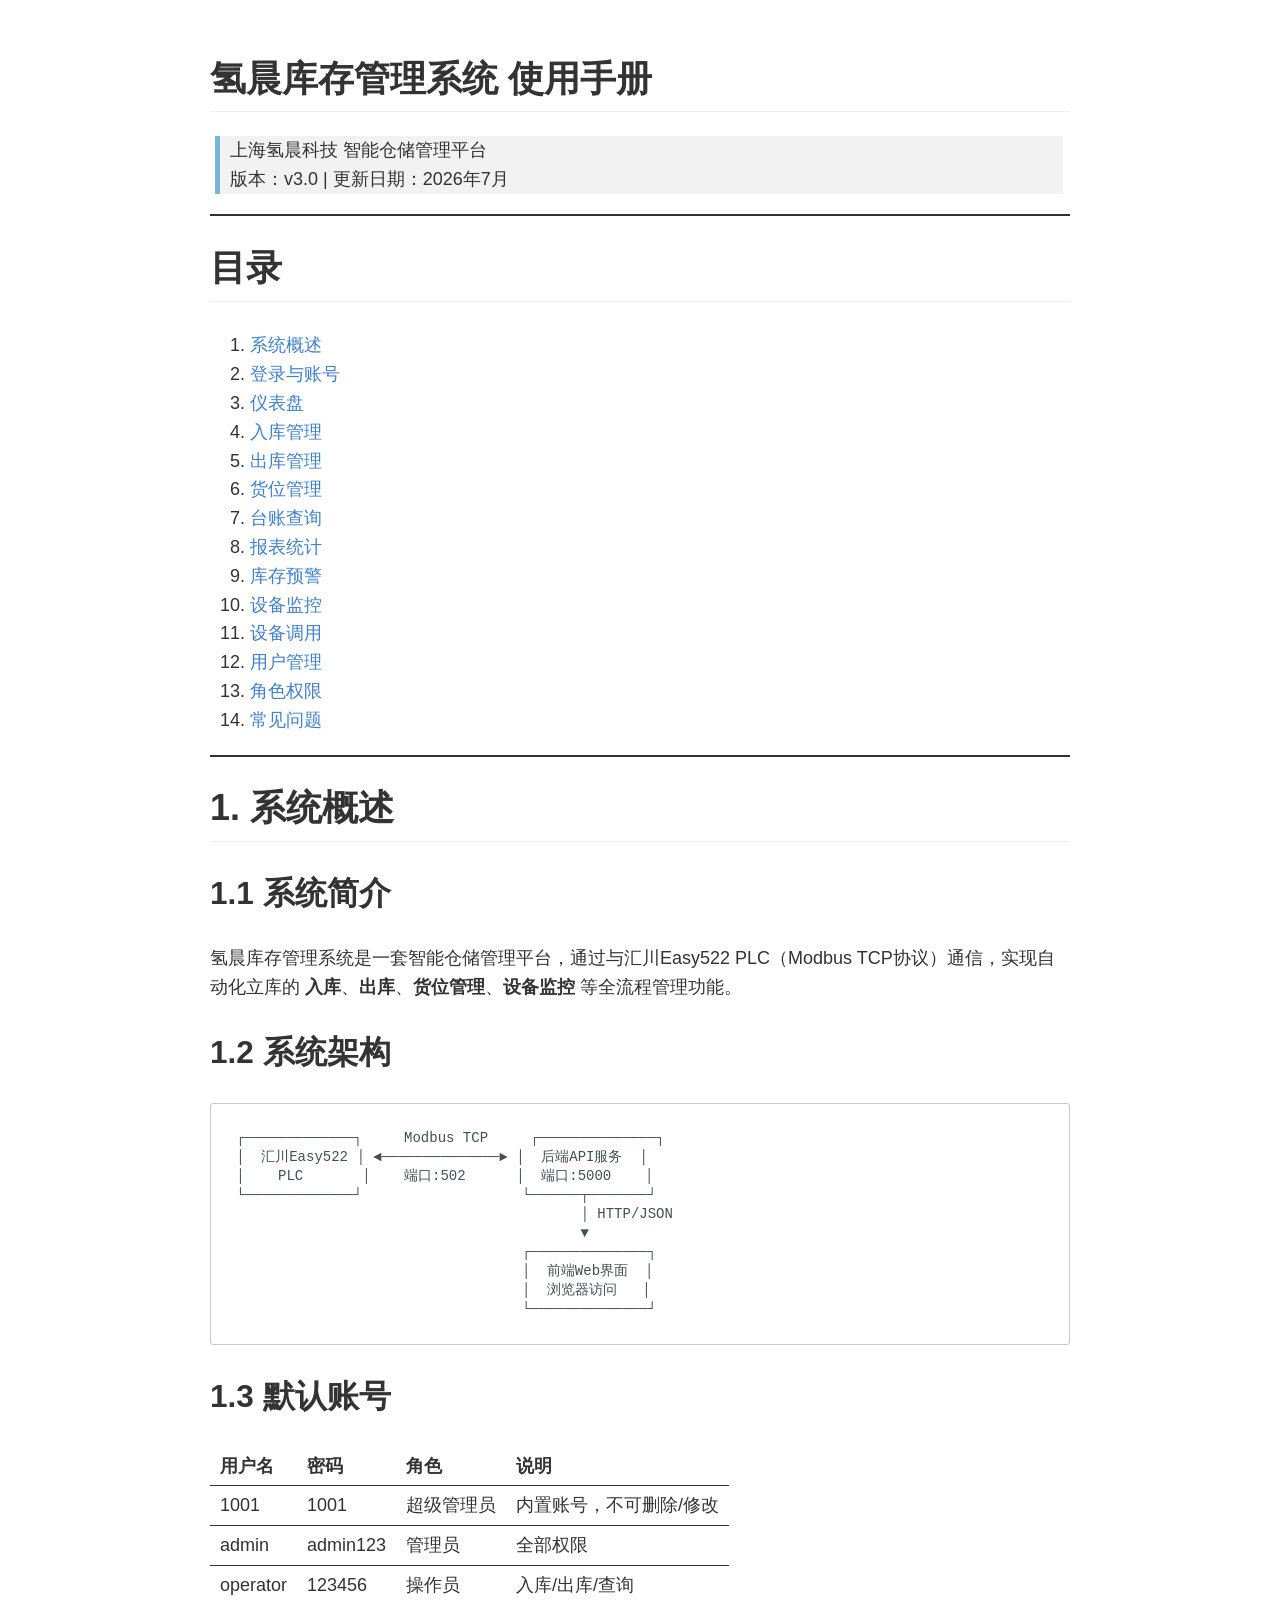
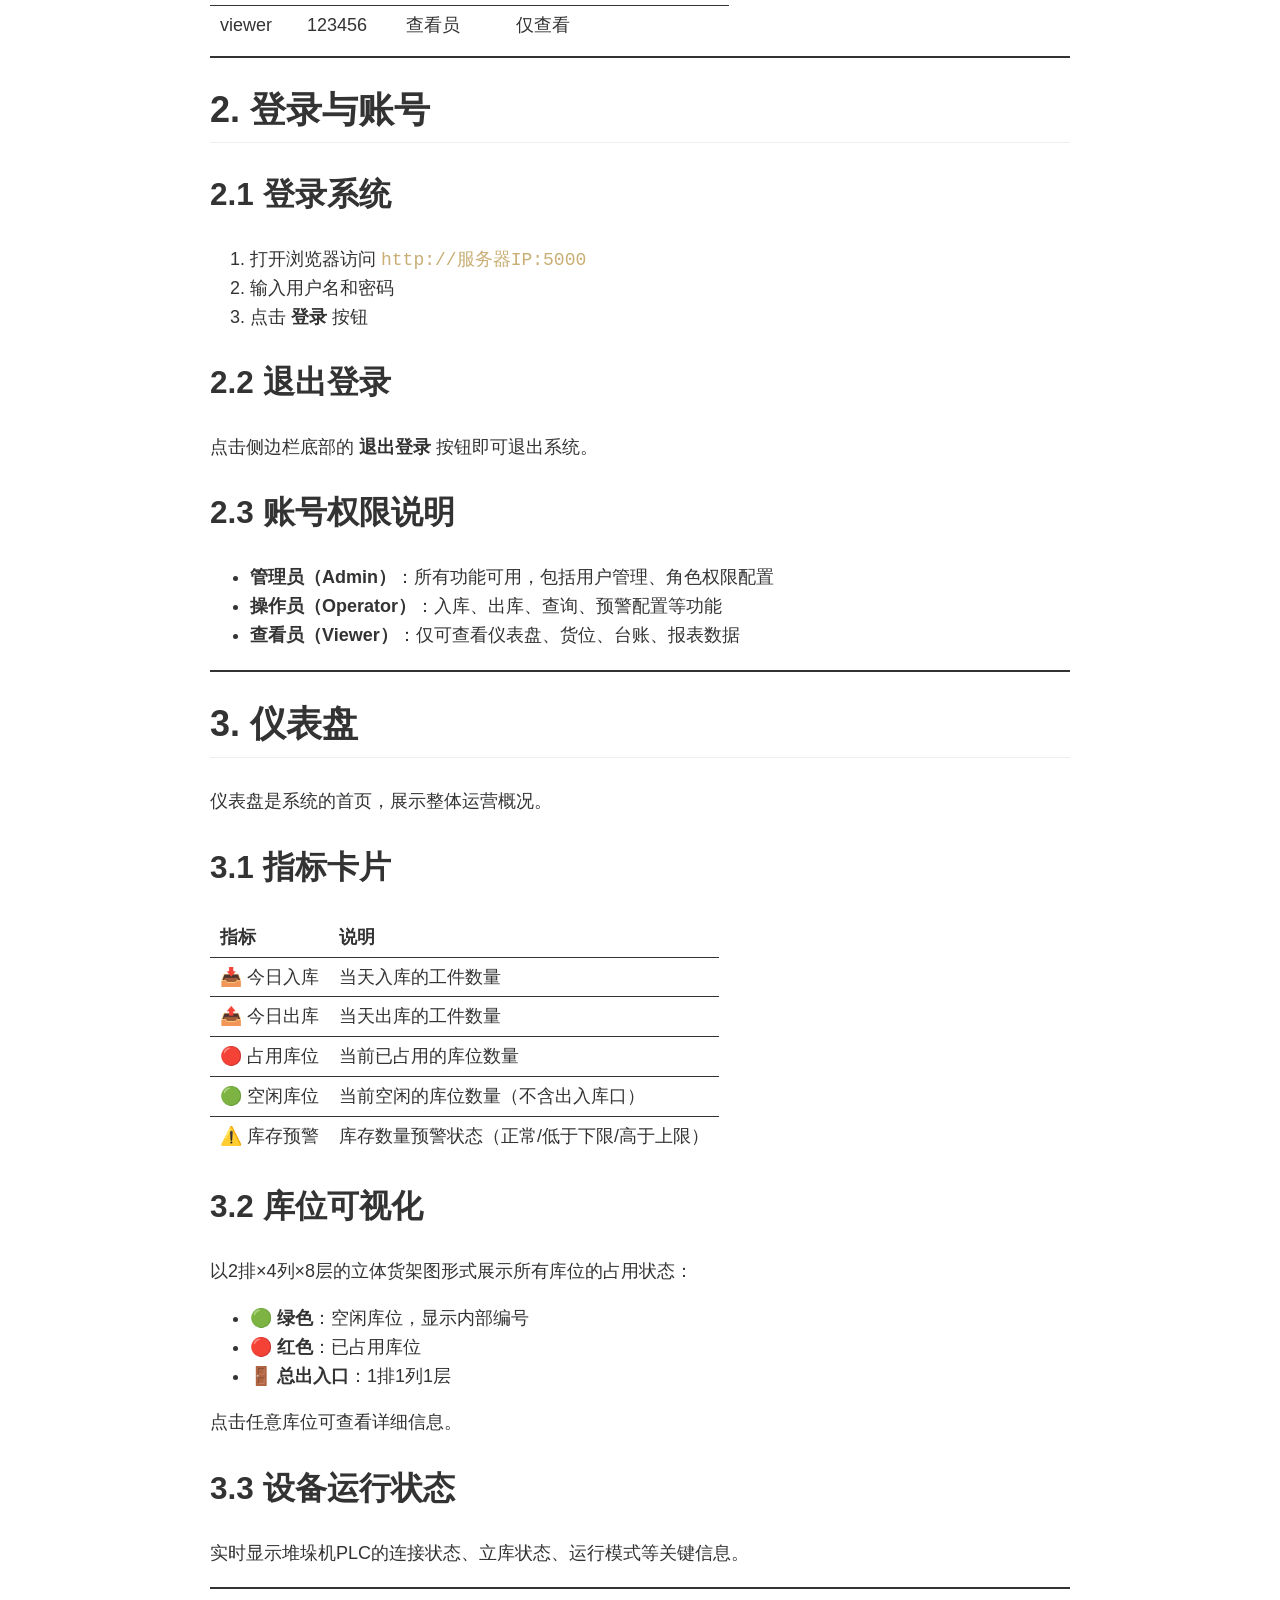
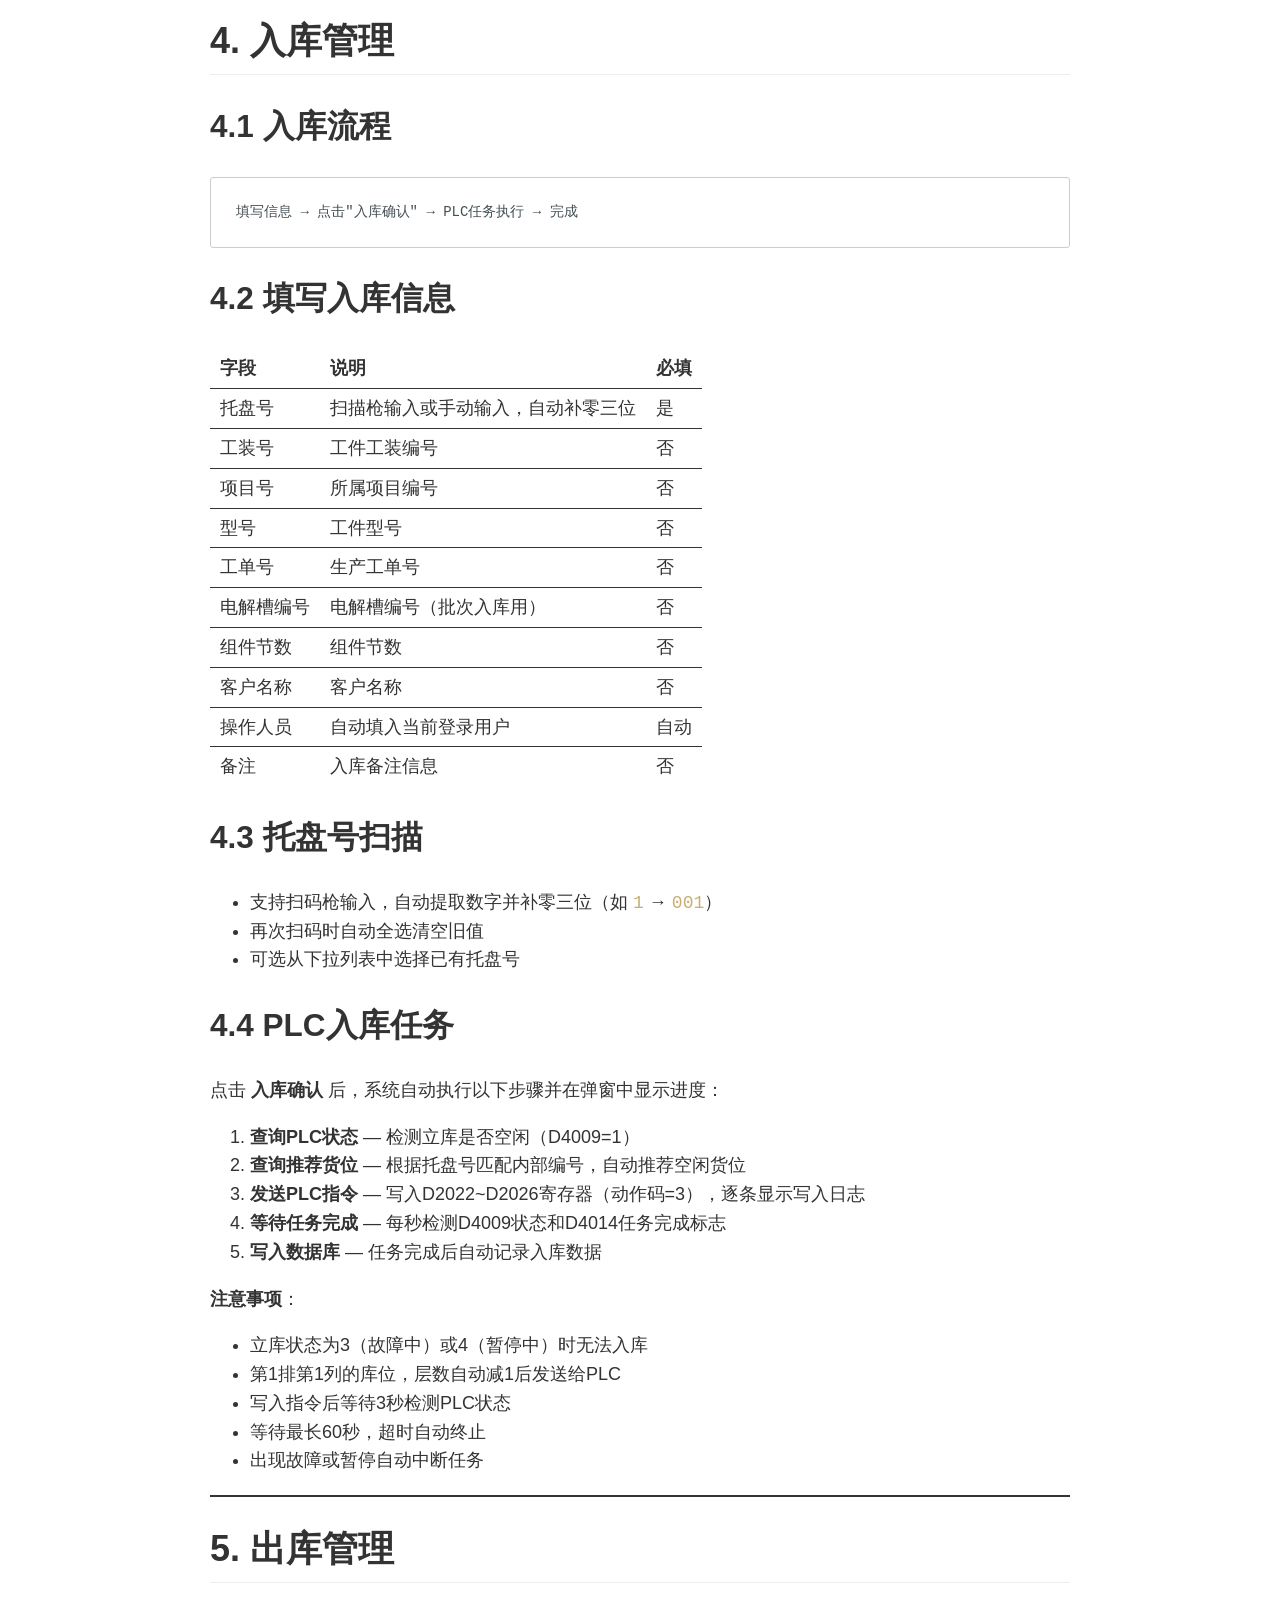
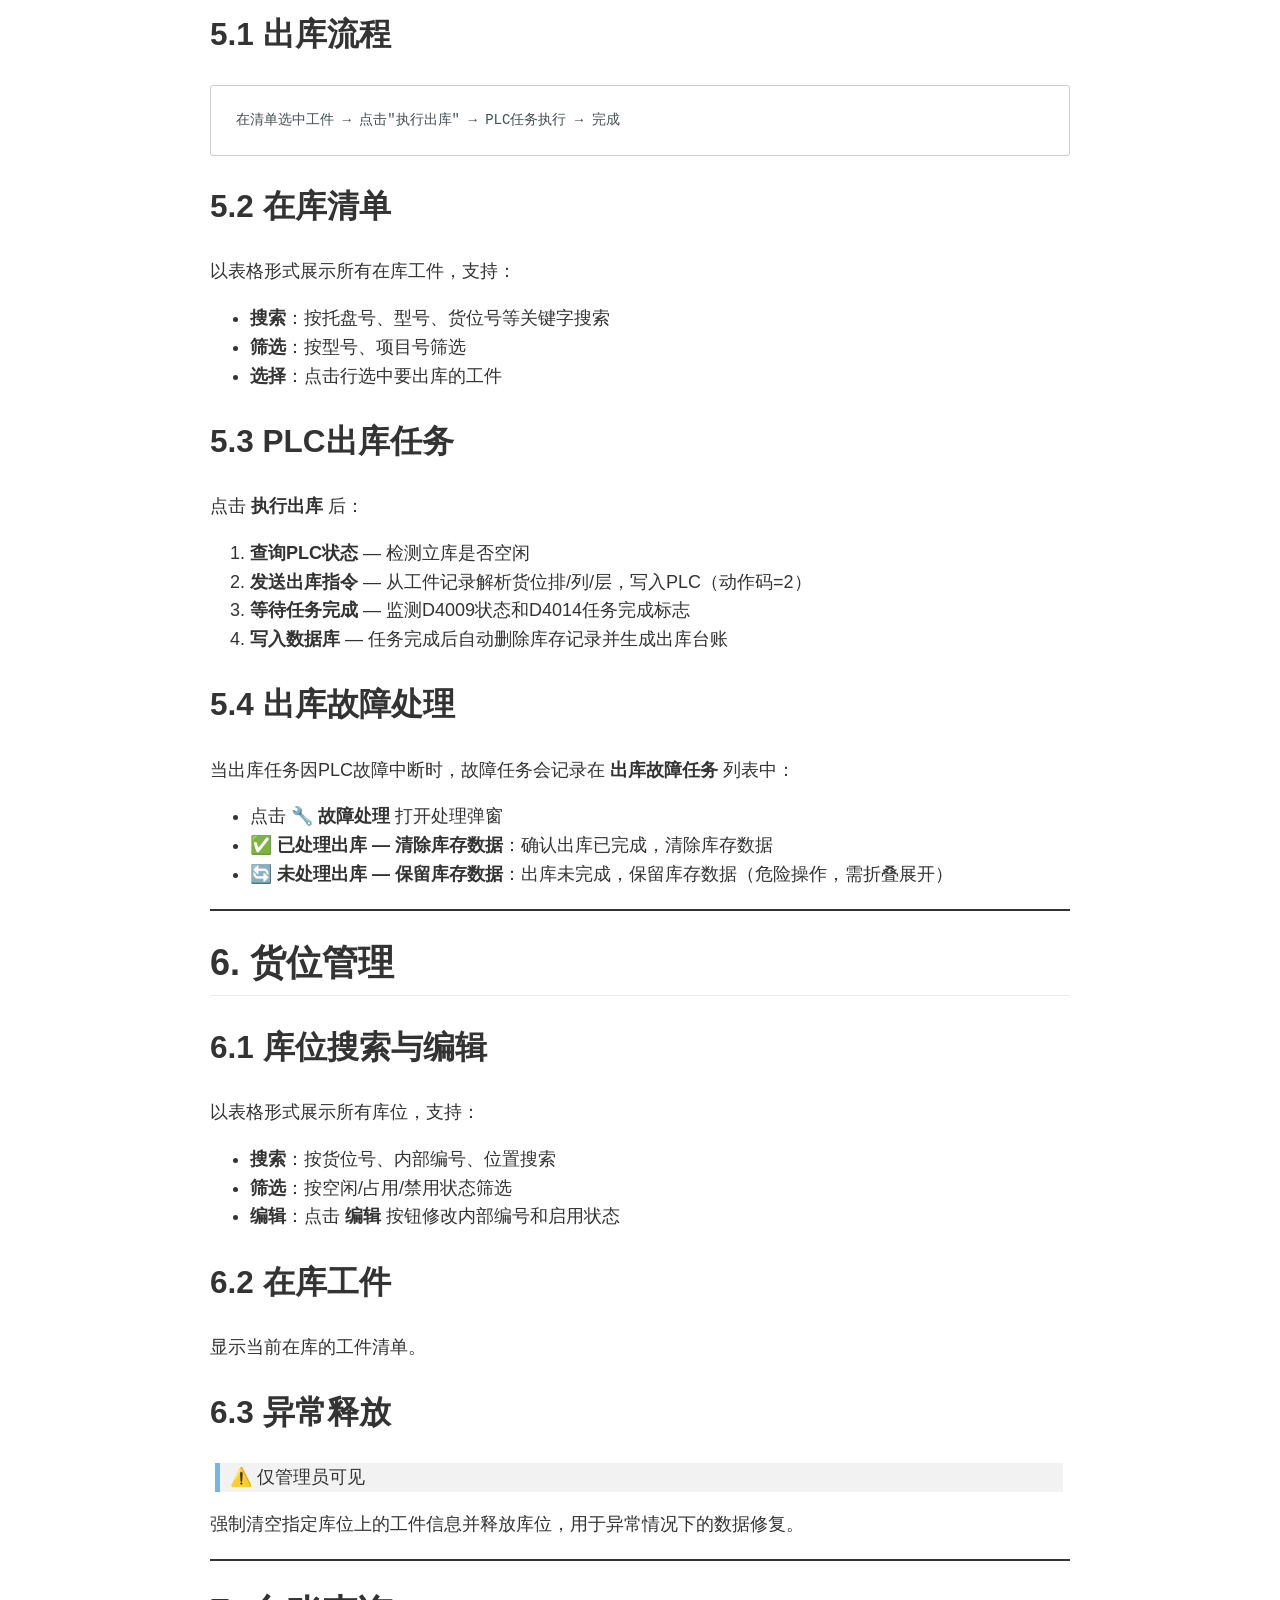
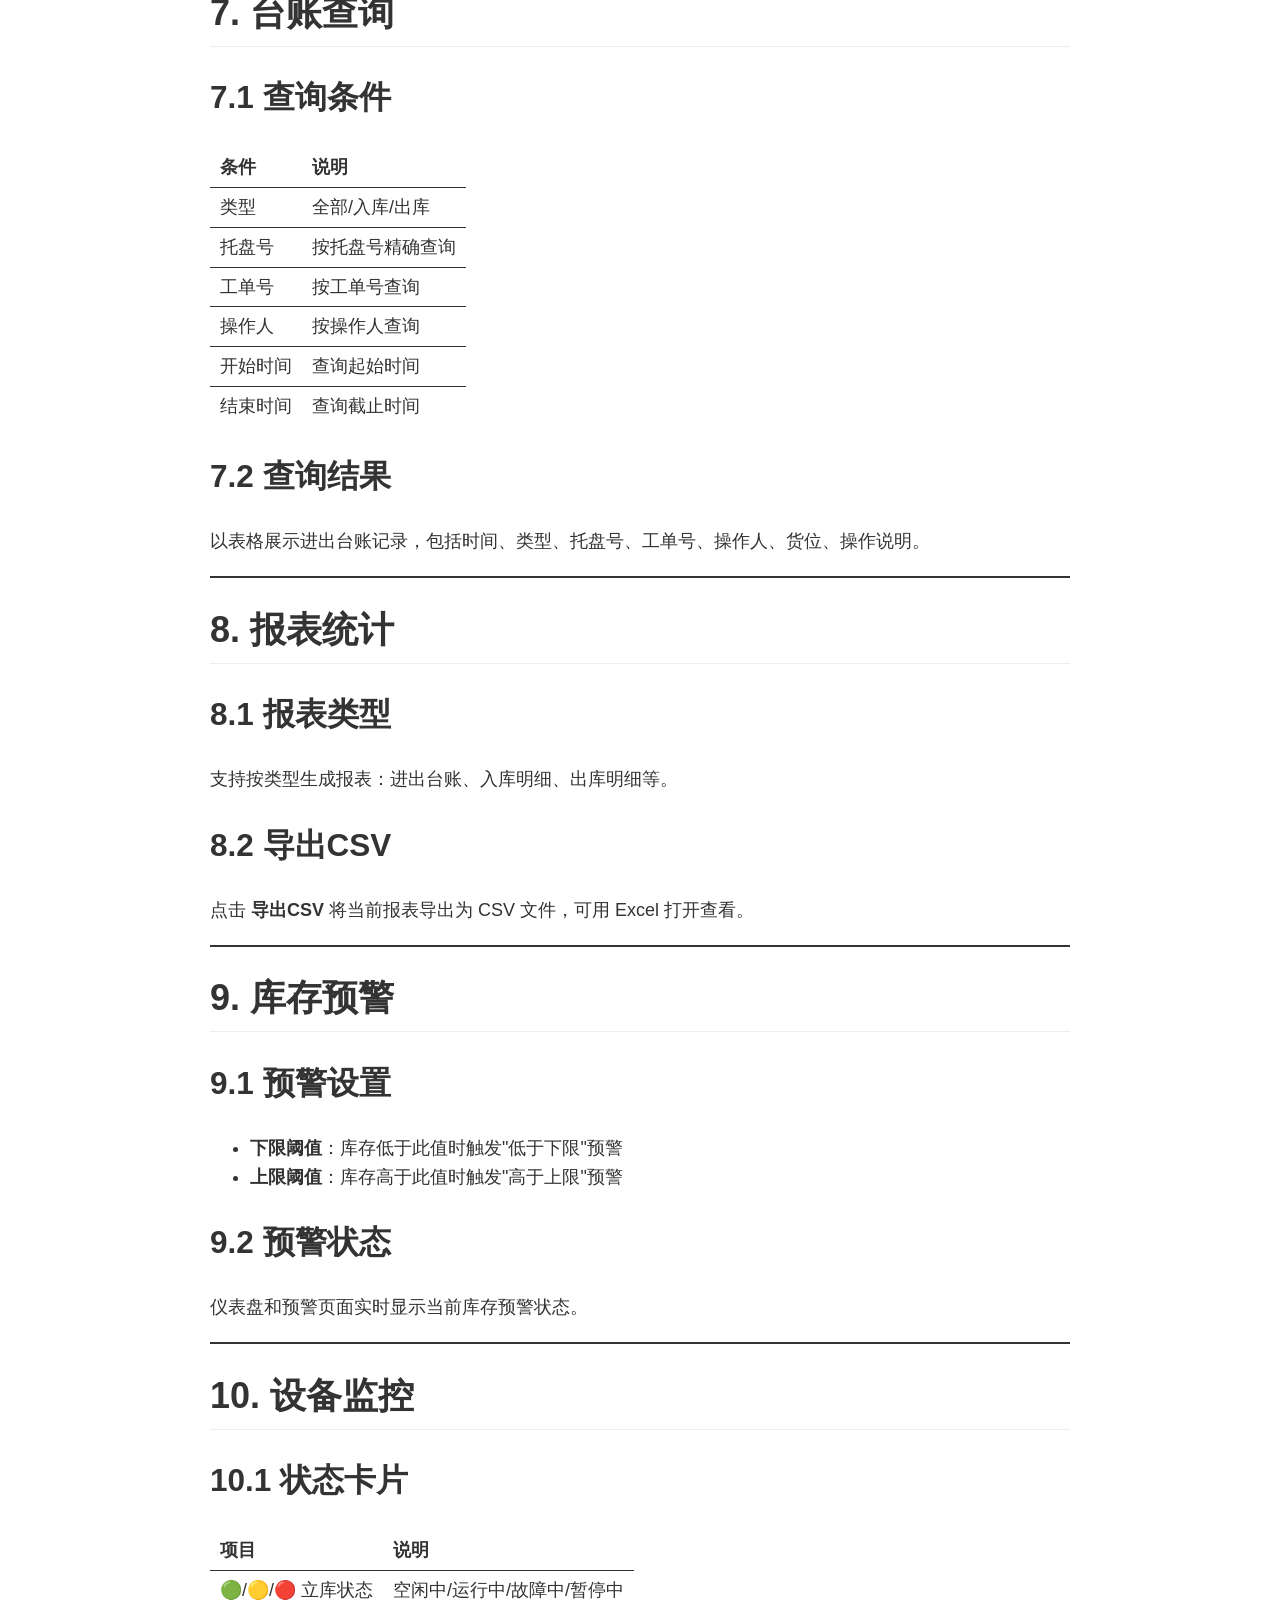
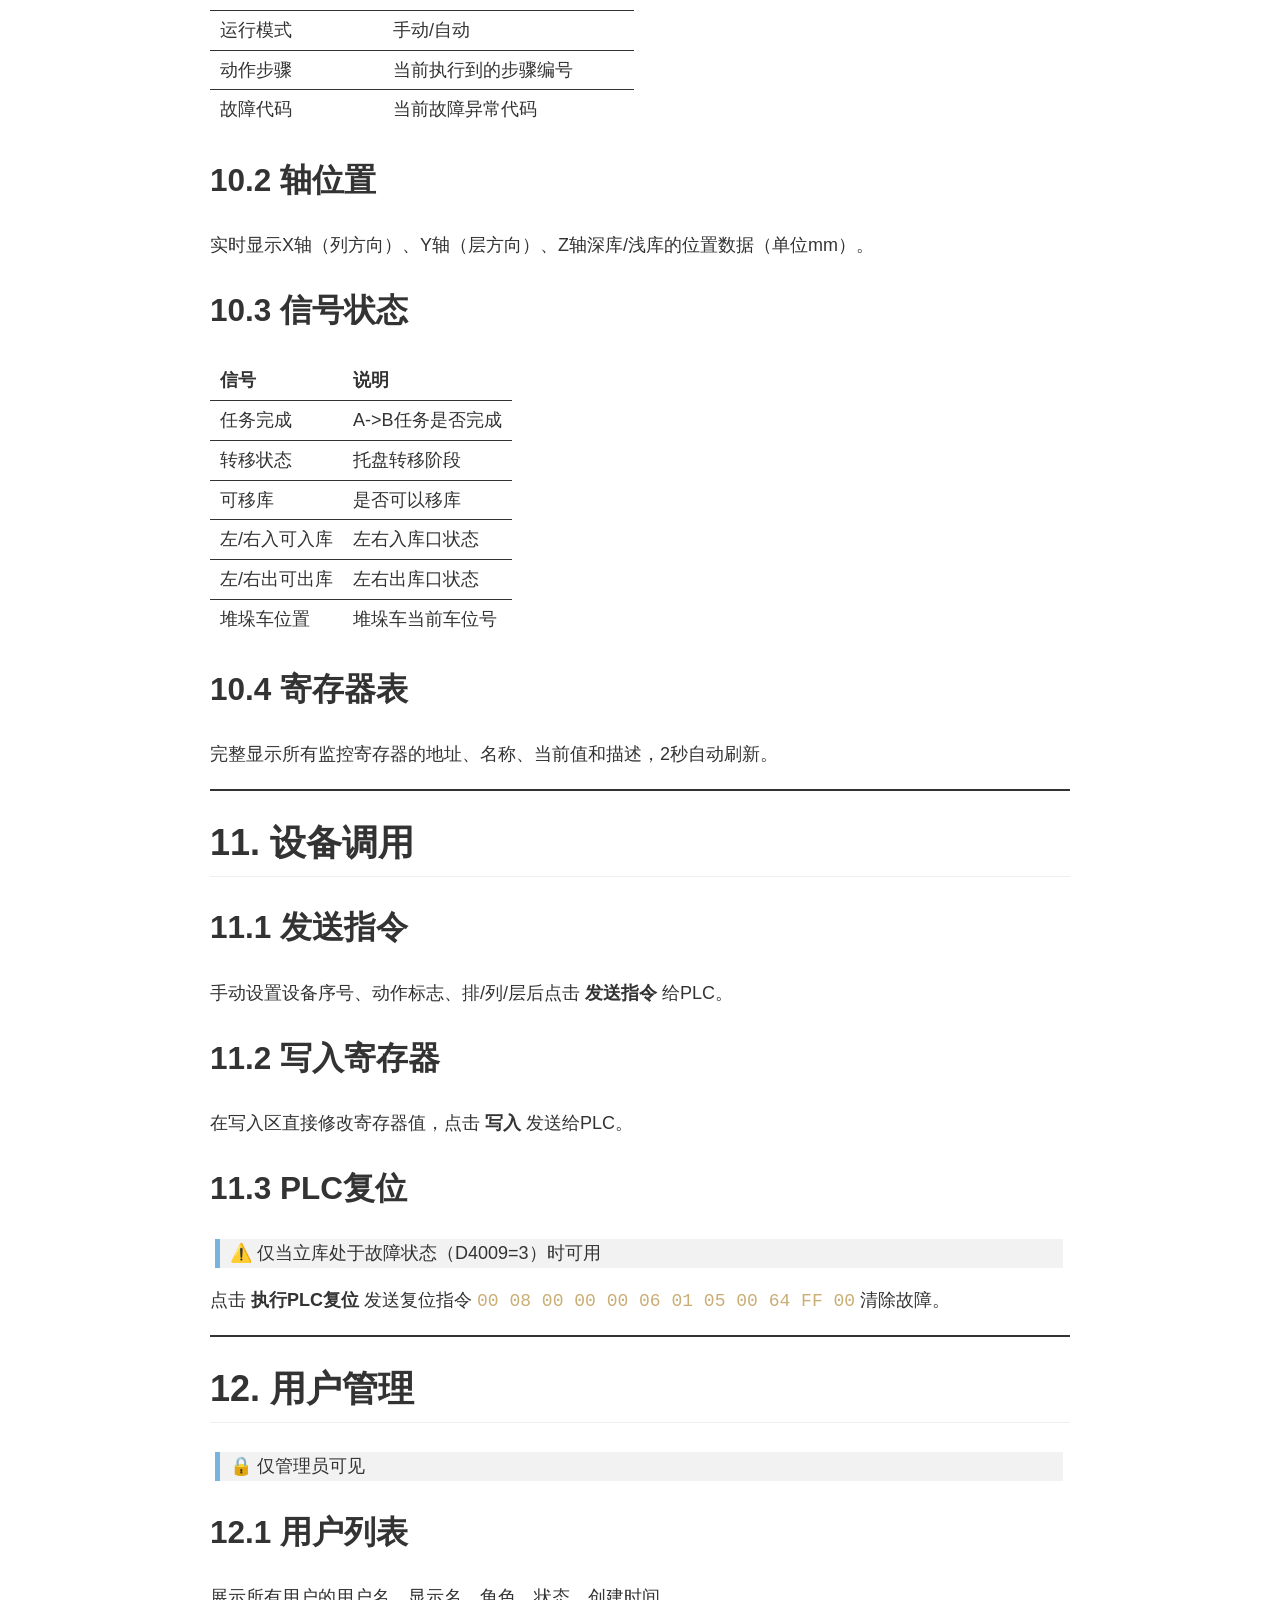
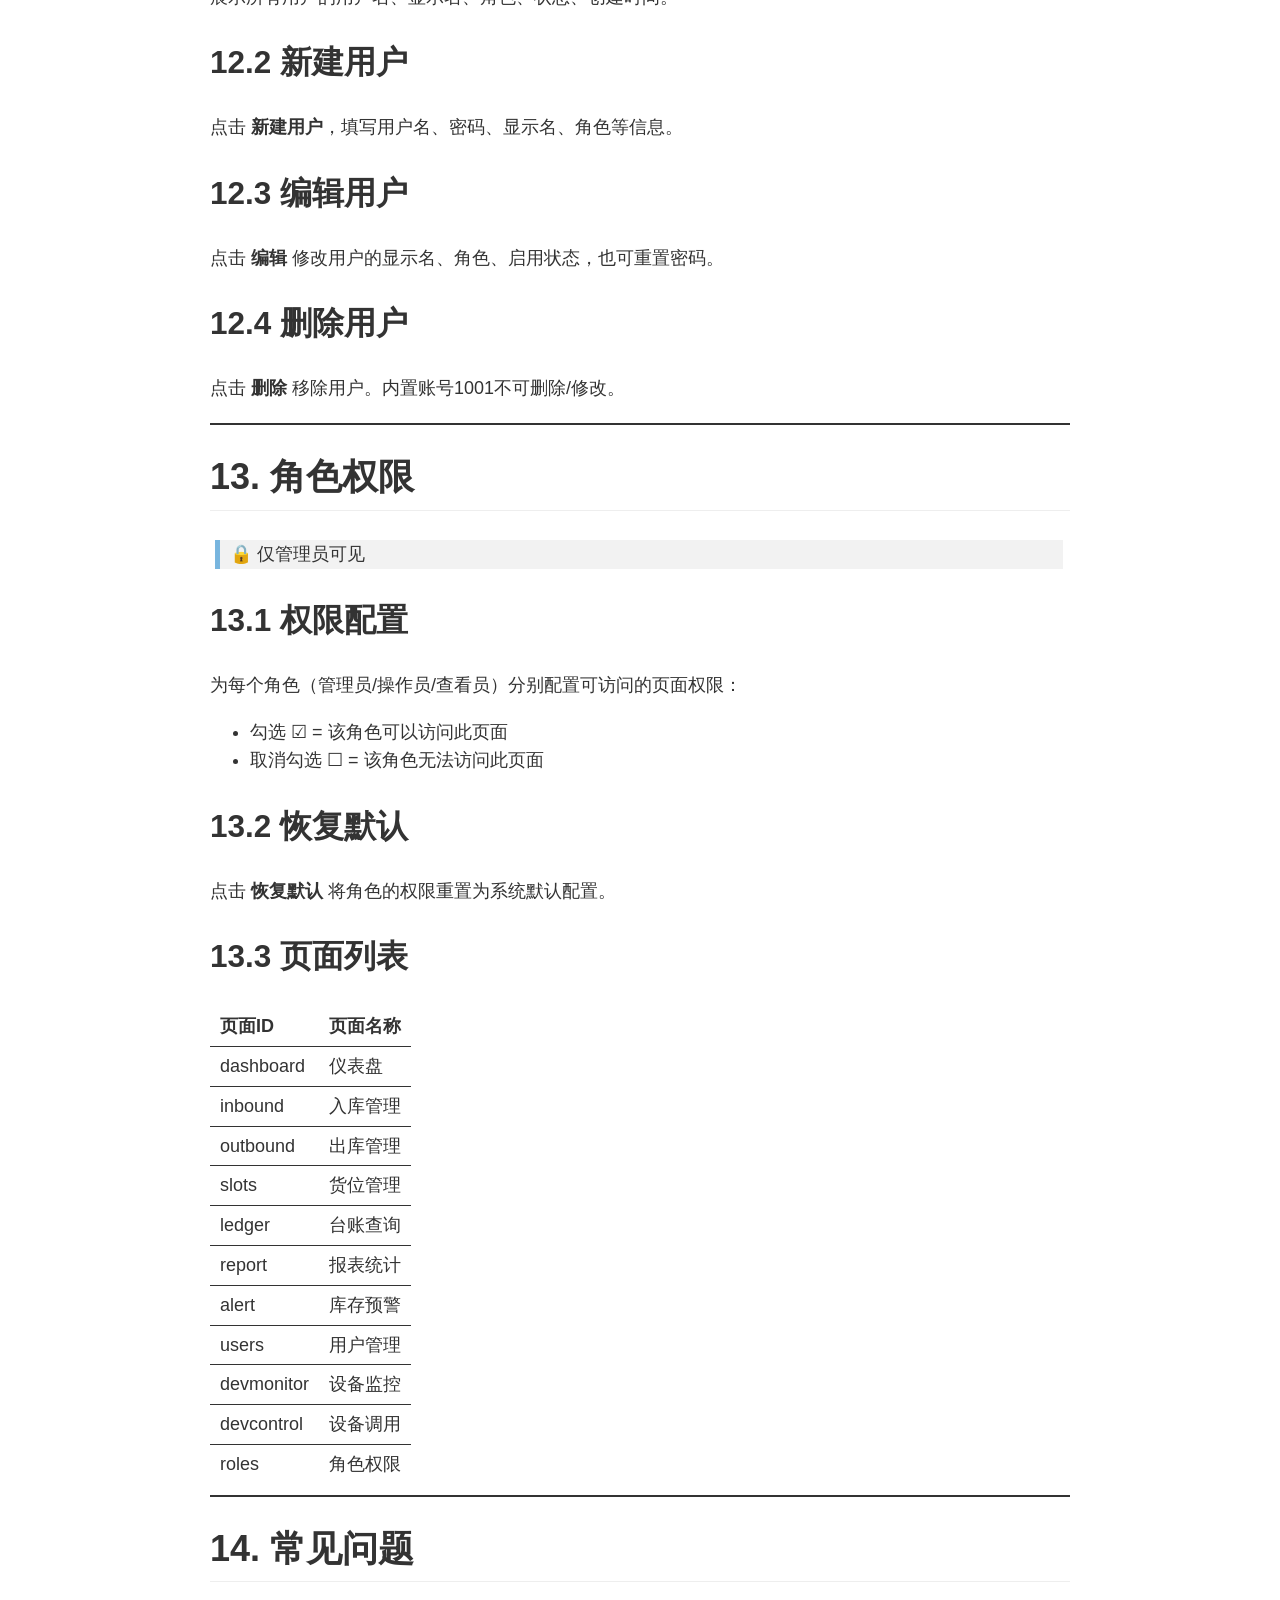
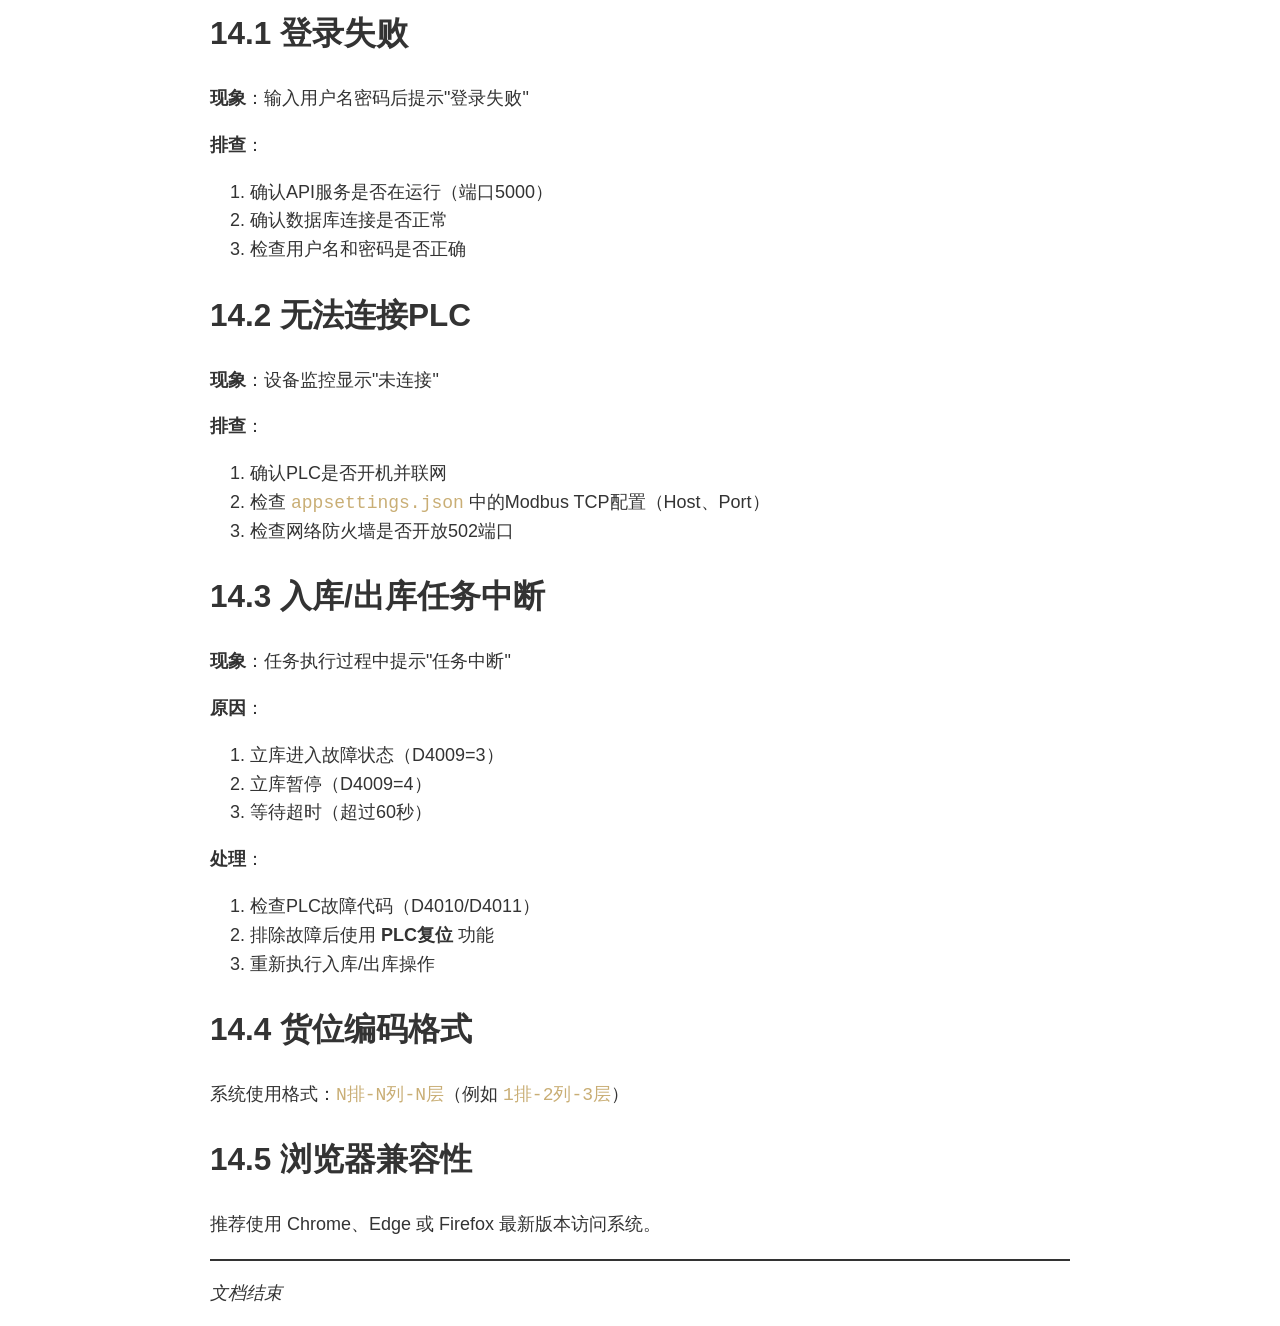
==== 氢晨库存管理系统-使用手册.html @ 4338e76f "优化出入库显示  执行改为结束" ====
<!DOCTYPE html>
<html>
<head>
<title>氢晨库存管理系统-使用手册.md</title>
<meta http-equiv="Content-type" content="text/html;charset=UTF-8">

<style>
/*

Arduino® Light Theme - Stefania Mellai <s.mellai@arduino.cc>

*/

.hljs {
  display: block;
  overflow-x: auto;
  padding: 0.5em;
  background: #FFFFFF;
}

.hljs,
.hljs-subst {
  color: #434f54;
}

.hljs-keyword,
.hljs-attribute,
.hljs-selector-tag,
.hljs-doctag,
.hljs-name {
  color: #00979D;
}

.hljs-built_in,
.hljs-literal,
.hljs-bullet,
.hljs-code,
.hljs-addition {
  color: #D35400;
}

.hljs-regexp,
.hljs-symbol,
.hljs-variable,
.hljs-template-variable,
.hljs-link,
.hljs-selector-attr,
.hljs-selector-pseudo {
  color: #00979D;
}

.hljs-type,
.hljs-string,
.hljs-selector-id,
.hljs-selector-class,
.hljs-quote,
.hljs-template-tag,
.hljs-deletion {
  color: #005C5F;
}

.hljs-title,
.hljs-section {
  color: #880000;
  font-weight: bold;
}

.hljs-comment {
  color: rgba(149,165,166,.8);
}

.hljs-meta-keyword {
  color: #728E00;
}

.hljs-meta {
  color: #434f54;
}

.hljs-emphasis {
  font-style: italic;
}

.hljs-strong {
  font-weight: bold;
}

.hljs-function {
  color: #728E00;
}

.hljs-number {
  color: #8A7B52;  
}

</style>

<style>
/*---------------------------------------------------------------------------------------------
 *  Copyright (c) Microsoft Corporation. All rights reserved.
 *  Licensed under the MIT License. See License.txt in the project root for license information.
 *--------------------------------------------------------------------------------------------*/

body {
	font-family:   "HelveticaNeue-Light", sans-serif, "宋体","Segoe WPC", "Segoe UI", "SFUIText-Light","Droid Sans Fallback";
	font-size: 18px;
	padding: 0 12px;
	line-height: 1.6;
	word-wrap: break-word;
	color: #333333;
}

.content-wrapper{
	max-width: 860px;
    margin: 0 auto;
    padding: 0 30px;
}

#code-csp-warning {
	position: fixed;
	top: 0;
	right: 0;
	color: white;
	margin: 16px;
	text-align: center;
	font-size: 12px;
	font-family: sans-serif;
	background-color:#444444;
	cursor: pointer;
	padding: 6px;
	box-shadow: 1px 1px 1px rgba(0,0,0,.25);
}

#code-csp-warning:hover {
	text-decoration: none;
	background-color:#007acc;
	box-shadow: 2px 2px 2px rgba(0,0,0,.25);
}


body.scrollBeyondLastLine {
	margin-bottom: calc(100vh - 22px);
}

body.showEditorSelection .code-line {
	position: relative;
}

body.showEditorSelection .code-active-line:before,
body.showEditorSelection .code-line:hover:before {
	content: "";
	display: block;
	position: absolute;
	top: 0;
	left: -12px;
	height: 100%;
}

body.showEditorSelection li.code-active-line:before,
body.showEditorSelection li.code-line:hover:before {
	left: -30px;
}

.vscode-light.showEditorSelection .code-active-line:before {
	border-left: 3px solid rgba(0, 0, 0, 0.15);
}

.vscode-light.showEditorSelection .code-line:hover:before {
	border-left: 3px solid rgba(0, 0, 0, 0.40);
}

.vscode-dark.showEditorSelection .code-active-line:before {
	border-left: 3px solid rgba(255, 255, 255, 0.4);
}

.vscode-dark.showEditorSelection .code-line:hover:before {
	border-left: 3px solid rgba(255, 255, 255, 0.60);
}

.vscode-high-contrast.showEditorSelection .code-active-line:before {
	border-left: 3px solid rgba(255, 160, 0, 0.7);
}

.vscode-high-contrast.showEditorSelection .code-line:hover:before {
	border-left: 3px solid rgba(255, 160, 0, 1);
}

img {
	max-width: 100%;
	max-height: 100%;
}

a {
	color: #4080D0;
	text-decoration: none;
}

a:focus,
input:focus,
select:focus,
textarea:focus {
	outline: 1px solid -webkit-focus-ring-color;
	outline-offset: -1px;
}

hr {
	border: 0;
	height: 2px;
	border-bottom: 2px solid;
}

h1 {
	padding-bottom: 0.3em;
	line-height: 1.2;
	border-bottom: 1px solid #eee;
}


h2{
	padding-bottom: .3em;
    font-size: 2em;
    line-height: 1.225;
    border-bottom: 1px solid #eee;
}

h3{
	font-size: 1.75em;
    line-height: 1.225;
}

h1, h2, h3 {
	font-weight: bold;
}

h1 code,
h2 code,
h3 code,
h4 code,
h5 code,
h6 code {
	font-size: inherit;
	line-height: auto;
}

a:hover {
	color: #4080D0;
	text-decoration: underline;
}

table {
	border-collapse: collapse;
}

table > thead > tr > th {
	text-align: left;
	border-bottom: 1px solid;
}

table > thead > tr > th,
table > thead > tr > td,
table > tbody > tr > th,
table > tbody > tr > td {
	padding: 5px 10px;
}

table > tbody > tr + tr > td {
	border-top: 1px solid;
}

blockquote {
	margin: 0 7px 0 5px;
	padding: 0 16px 0 10px;
	border-left: 5px solid;
}

code {
	font-family: Menlo, Monaco, Consolas, "Droid Sans Mono", "Courier New", monospace, "Droid Sans Fallback";
	font-size: 14px;
	line-height: 19px;
}

body.wordWrap pre {
	white-space: pre-wrap;
}

.mac code {
	font-size: 12px;
	line-height: 18px;
}

pre:not(.hljs),
pre.hljs code > div {
	padding: 16px;
	border-radius: 3px;
	overflow: auto;
}

/** Theming */

.vscode-light,
.vscode-light pre code {
	color: rgb(30, 30, 30);
}

.vscode-dark,
.vscode-dark pre code {
	color: #DDD;
}

.vscode-high-contrast,
.vscode-high-contrast pre code {
	color: white;
}

.vscode-light code {
	color: #A31515;
}

.vscode-dark code {
	color: #D7BA7D;
}

.vscode-light pre:not(.hljs),
.vscode-light code > div {
	background-color: rgba(220, 220, 220, 0.4);
}

.vscode-dark pre:not(.hljs),
.vscode-dark code > div {
	background-color: rgba(10, 10, 10, 0.4);
}

.vscode-high-contrast pre:not(.hljs),
.vscode-high-contrast code > div {
	background-color: rgb(0, 0, 0);
}

.vscode-high-contrast h1 {
	border-color: rgb(0, 0, 0);
}

.vscode-light table > thead > tr > th {
	border-color: rgba(0, 0, 0, 0.69);
}

.vscode-dark table > thead > tr > th {
	border-color: rgba(255, 255, 255, 0.69);
}

.vscode-light h1,
.vscode-light hr,
.vscode-light table > tbody > tr + tr > td {
	border-color: rgba(0, 0, 0, 0.18);
}

.vscode-dark h1,
.vscode-dark hr,
.vscode-dark table > tbody > tr + tr > td {
	border-color: rgba(255, 255, 255, 0.18);
}

.vscode-light blockquote,
.vscode-dark blockquote {
	background: rgba(127, 127, 127, 0.1);
	border-color: rgba(0, 122, 204, 0.5);
}

.vscode-high-contrast blockquote {
	background: transparent;
	border-color: #fff;
}
</style>

<style>
/* Obsidian syntax defaults for legacy export (PDF / HTML / DOCX) */

.callout {
	--callout-accent: #0969da;
	margin: 12px 0;
	border-radius: 6px;
	border-left: 4px solid var(--callout-accent);
	background: rgba(9, 105, 218, 0.08);
	color: #333333;
	overflow: hidden;
}

.callout[data-callout="note"],
.callout[data-callout="abstract"],
.callout[data-callout="info"],
.callout[data-callout="todo"],
.callout[data-subtype="note"],
.callout[data-subtype="abstract"],
.callout[data-subtype="info"],
.callout[data-subtype="todo"],
.callout[data-callout="note" i],
.callout[data-callout="abstract" i],
.callout[data-callout="info" i],
.callout[data-callout="todo" i],
.callout[data-subtype="note" i],
.callout[data-subtype="abstract" i],
.callout[data-subtype="info" i],
.callout[data-subtype="todo" i] {
	--callout-accent: #0969da;
	border-left-color: #0969da;
	background: rgba(9, 105, 218, 0.08);
}

.callout[data-callout="tip"],
.callout[data-callout="hint"],
.callout[data-subtype="tip"],
.callout[data-subtype="hint"],
.callout[data-callout="tip" i],
.callout[data-callout="hint" i],
.callout[data-subtype="tip" i],
.callout[data-subtype="hint" i] {
	--callout-accent: #116329;
	border-left-color: #116329;
	background: rgba(17, 99, 41, 0.08);
}

.callout[data-callout="important"],
.callout[data-subtype="important"],
.callout[data-callout="important" i],
.callout[data-subtype="important" i] {
	--callout-accent: #8250df;
	border-left-color: #8250df;
	background: rgba(130, 80, 223, 0.08);
}

.callout[data-callout="warning"],
.callout[data-subtype="warning"],
.callout[data-callout="warning" i],
.callout[data-subtype="warning" i] {
	--callout-accent: #bc4c00;
	border-left-color: #bc4c00;
	background: rgba(188, 76, 0, 0.08);
}

.callout[data-callout="caution"],
.callout[data-callout="danger"],
.callout[data-callout="error"],
.callout[data-callout="bug"],
.callout[data-callout="fail"],
.callout[data-subtype="caution"],
.callout[data-subtype="danger"],
.callout[data-subtype="error"],
.callout[data-subtype="bug"],
.callout[data-subtype="fail"],
.callout[data-callout="caution" i],
.callout[data-callout="danger" i],
.callout[data-callout="error" i],
.callout[data-callout="bug" i],
.callout[data-callout="fail" i],
.callout[data-subtype="caution" i],
.callout[data-subtype="danger" i],
.callout[data-subtype="error" i],
.callout[data-subtype="bug" i],
.callout[data-subtype="fail" i] {
	--callout-accent: #cf222e;
	border-left-color: #cf222e;
	background: rgba(207, 34, 46, 0.08);
}

.callout[data-callout="question"],
.callout[data-callout="help"],
.callout[data-callout="faq"],
.callout[data-subtype="question"],
.callout[data-subtype="help"],
.callout[data-subtype="faq"],
.callout[data-callout="question" i],
.callout[data-callout="help" i],
.callout[data-callout="faq" i],
.callout[data-subtype="question" i],
.callout[data-subtype="help" i],
.callout[data-subtype="faq" i] {
	--callout-accent: #9a6700;
	border-left-color: #9a6700;
	background: rgba(154, 103, 0, 0.08);
}

.callout .callout-title,
.callout .callout-info {
	display: flex;
	align-items: center;
	gap: 8px;
	padding: 12px 14px 0;
	margin-bottom: 10px;
	color: var(--callout-accent);
}

.callout .callout-title-icon,
.callout .callout-icon {
	display: inline-flex;
	align-items: center;
	justify-content: center;
	width: 16px;
	height: 16px;
	flex-shrink: 0;
	color: var(--callout-accent);
}

.callout .callout-title-icon svg {
	width: 16px;
	height: 16px;
}

.callout .callout-title-inner,
.callout .callout-info > .callout-title {
	font-weight: 700;
	font-size: 0.95em;
	line-height: 1.35;
	color: var(--callout-accent);
}

.callout .callout-content {
	padding: 6px 14px 12px;
	color: #333333;
}

.callout .callout-content > :first-child {
	margin-top: 0;
}

.callout .callout-content > :last-child {
	margin-bottom: 0;
}

.obsidian-wikilink {
	color: #7c3aed;
	text-decoration: underline;
}

.obsidian-wikilink-embed {
	display: inline-block;
	padding: 2px 8px;
	border: 1px dashed #d0d7de;
	border-radius: 4px;
	color: #7c3aed;
}

.obsidian-tag {
	color: #7c3aed;
	background: rgba(124, 58, 237, 0.12);
	border-radius: 4px;
	padding: 0 4px;
}

mark {
	background: rgba(154, 103, 0, 0.35);
	color: inherit;
	padding: 0 2px;
	border-radius: 2px;
}

[data-type="yaml-front-matter"] {
	margin: 0 0 16px;
}

.vditor-properties {
	border: 1px solid #d0d7de;
	border-radius: 8px;
	background: #f6f8fa;
	overflow: hidden;
}

.vditor-properties__heading {
	display: flex;
	align-items: center;
	gap: 8px;
	padding: 8px 12px;
	border-bottom: 1px solid #d0d7de;
	background: #f3f4f6;
	font-size: 0.85rem;
	font-weight: 600;
	color: #6b7280;
}

.vditor-properties__heading-icon::before {
	content: "☰";
	opacity: 0.75;
}

.vditor-properties__table {
	display: flex;
	flex-direction: column;
}

.vditor-properties__row {
	display: grid;
	grid-template-columns: minmax(120px, 34%) 1fr;
	gap: 8px 12px;
	align-items: start;
	padding: 8px 12px;
	border-top: 1px solid rgba(208, 215, 222, 0.45);
}

.vditor-properties__row:first-child {
	border-top: none;
}

.vditor-properties__key {
	display: flex;
	align-items: center;
	gap: 6px;
	min-width: 0;
	color: #6b7280;
	font-size: 0.85rem;
}

.vditor-properties__key-icon {
	flex-shrink: 0;
	width: 14px;
	height: 14px;
	opacity: 0.72;
	text-align: center;
}

.vditor-properties__key-icon[data-icon="tag"]::before { content: "#"; }
.vditor-properties__key-icon[data-icon="alias"]::before { content: "⛓"; }
.vditor-properties__key-icon[data-icon="date"]::before { content: "📅"; }
.vditor-properties__key-icon[data-icon="toggle"]::before { content: "◉"; }
.vditor-properties__key-icon[data-icon="number"]::before { content: "#"; }
.vditor-properties__key-icon[data-icon="list"]::before { content: "≡"; }
.vditor-properties__key-icon[data-icon="text"]::before { content: "T"; }

.vditor-properties__key-label {
	overflow: hidden;
	text-overflow: ellipsis;
	white-space: nowrap;
}

.vditor-properties__value {
	min-width: 0;
	font-size: 0.92rem;
	color: #333333;
	word-break: break-word;
}

.vditor-properties__value--tags,
.vditor-properties__value--aliases {
	display: flex;
	flex-wrap: wrap;
	gap: 4px;
}

.vditor-properties__value--aliases {
	gap: 6px;
}

.vditor-properties__list {
	margin: 0;
	padding-left: 1.1rem;
}

.vditor-properties__checkbox {
	display: inline-block;
	width: 14px;
	height: 14px;
	margin-right: 6px;
	border: 1px solid #d0d7de;
	border-radius: 3px;
	vertical-align: -2px;
	background: #ffffff;
}

.vditor-properties__checkbox[is-checked="true"] {
	background: #7c3aed;
	border-color: #7c3aed;
	box-shadow: inset 0 0 0 2px #ffffff;
}

.vditor-properties__empty {
	opacity: 0.45;
}

</style>

<style>
pre {
	background-color: #f8f8f8;
	border: 1px solid #cccccc;
	border-radius: 3px;
	overflow-x: auto;
	white-space: pre-wrap;
	overflow-wrap: break-word;
}

pre:not(.hljs) {
	padding: 23px;
	line-height: 19px;
}

blockquote {
	background: rgba(127, 127, 127, 0.1);
	border-color: rgba(0, 122, 204, 0.5);
}

.emoji {
	height: 1.4em;
}

/* for inline code */
:not(pre):not(.hljs) > code {
	color: #C9AE75; /* Change the old color so it seems less like an error */
	font-size: inherit;
}

/* Page Break : use <div class="page"/> to insert page break
-------------------------------------------------------- */
.page {
	page-break-after: always;
}

.table-of-contents li{
	list-style-type: initial;
}

</style>

<style>
@font-face{font-display:block;font-family:KaTeX_AMS;font-style:normal;font-weight:400;src:url("https://cdn.jsdelivr.net/npm/katex@0.16.2/dist/fonts/KaTeX_AMS-Regular.woff2") format("woff2"),url("https://cdn.jsdelivr.net/npm/katex@0.16.2/dist/fonts/KaTeX_AMS-Regular.woff") format("woff"),url("https://cdn.jsdelivr.net/npm/katex@0.16.2/dist/fonts/KaTeX_AMS-Regular.ttf") format("truetype")}@font-face{font-display:block;font-family:KaTeX_Caligraphic;font-style:normal;font-weight:700;src:url("https://cdn.jsdelivr.net/npm/katex@0.16.2/dist/fonts/KaTeX_Caligraphic-Bold.woff2") format("woff2"),url("https://cdn.jsdelivr.net/npm/katex@0.16.2/dist/fonts/KaTeX_Caligraphic-Bold.woff") format("woff"),url("https://cdn.jsdelivr.net/npm/katex@0.16.2/dist/fonts/KaTeX_Caligraphic-Bold.ttf") format("truetype")}@font-face{font-display:block;font-family:KaTeX_Caligraphic;font-style:normal;font-weight:400;src:url("https://cdn.jsdelivr.net/npm/katex@0.16.2/dist/fonts/KaTeX_Caligraphic-Regular.woff2") format("woff2"),url("https://cdn.jsdelivr.net/npm/katex@0.16.2/dist/fonts/KaTeX_Caligraphic-Regular.woff") format("woff"),url("https://cdn.jsdelivr.net/npm/katex@0.16.2/dist/fonts/KaTeX_Caligraphic-Regular.ttf") format("truetype")}@font-face{font-display:block;font-family:KaTeX_Fraktur;font-style:normal;font-weight:700;src:url("https://cdn.jsdelivr.net/npm/katex@0.16.2/dist/fonts/KaTeX_Fraktur-Bold.woff2") format("woff2"),url("https://cdn.jsdelivr.net/npm/katex@0.16.2/dist/fonts/KaTeX_Fraktur-Bold.woff") format("woff"),url("https://cdn.jsdelivr.net/npm/katex@0.16.2/dist/fonts/KaTeX_Fraktur-Bold.ttf") format("truetype")}@font-face{font-display:block;font-family:KaTeX_Fraktur;font-style:normal;font-weight:400;src:url("https://cdn.jsdelivr.net/npm/katex@0.16.2/dist/fonts/KaTeX_Fraktur-Regular.woff2") format("woff2"),url("https://cdn.jsdelivr.net/npm/katex@0.16.2/dist/fonts/KaTeX_Fraktur-Regular.woff") format("woff"),url("https://cdn.jsdelivr.net/npm/katex@0.16.2/dist/fonts/KaTeX_Fraktur-Regular.ttf") format("truetype")}@font-face{font-display:block;font-family:KaTeX_Main;font-style:normal;font-weight:700;src:url("https://cdn.jsdelivr.net/npm/katex@0.16.2/dist/fonts/KaTeX_Main-Bold.woff2") format("woff2"),url("https://cdn.jsdelivr.net/npm/katex@0.16.2/dist/fonts/KaTeX_Main-Bold.woff") format("woff"),url("https://cdn.jsdelivr.net/npm/katex@0.16.2/dist/fonts/KaTeX_Main-Bold.ttf") format("truetype")}@font-face{font-display:block;font-family:KaTeX_Main;font-style:italic;font-weight:700;src:url("https://cdn.jsdelivr.net/npm/katex@0.16.2/dist/fonts/KaTeX_Main-BoldItalic.woff2") format("woff2"),url("https://cdn.jsdelivr.net/npm/katex@0.16.2/dist/fonts/KaTeX_Main-BoldItalic.woff") format("woff"),url("https://cdn.jsdelivr.net/npm/katex@0.16.2/dist/fonts/KaTeX_Main-BoldItalic.ttf") format("truetype")}@font-face{font-display:block;font-family:KaTeX_Main;font-style:italic;font-weight:400;src:url("https://cdn.jsdelivr.net/npm/katex@0.16.2/dist/fonts/KaTeX_Main-Italic.woff2") format("woff2"),url("https://cdn.jsdelivr.net/npm/katex@0.16.2/dist/fonts/KaTeX_Main-Italic.woff") format("woff"),url("https://cdn.jsdelivr.net/npm/katex@0.16.2/dist/fonts/KaTeX_Main-Italic.ttf") format("truetype")}@font-face{font-display:block;font-family:KaTeX_Main;font-style:normal;font-weight:400;src:url("https://cdn.jsdelivr.net/npm/katex@0.16.2/dist/fonts/KaTeX_Main-Regular.woff2") format("woff2"),url("https://cdn.jsdelivr.net/npm/katex@0.16.2/dist/fonts/KaTeX_Main-Regular.woff") format("woff"),url("https://cdn.jsdelivr.net/npm/katex@0.16.2/dist/fonts/KaTeX_Main-Regular.ttf") format("truetype")}@font-face{font-display:block;font-family:KaTeX_Math;font-style:italic;font-weight:700;src:url("https://cdn.jsdelivr.net/npm/katex@0.16.2/dist/fonts/KaTeX_Math-BoldItalic.woff2") format("woff2"),url("https://cdn.jsdelivr.net/npm/katex@0.16.2/dist/fonts/KaTeX_Math-BoldItalic.woff") format("woff"),url("https://cdn.jsdelivr.net/npm/katex@0.16.2/dist/fonts/KaTeX_Math-BoldItalic.ttf") format("truetype")}@font-face{font-display:block;font-family:KaTeX_Math;font-style:italic;font-weight:400;src:url("https://cdn.jsdelivr.net/npm/katex@0.16.2/dist/fonts/KaTeX_Math-Italic.woff2") format("woff2"),url("https://cdn.jsdelivr.net/npm/katex@0.16.2/dist/fonts/KaTeX_Math-Italic.woff") format("woff"),url("https://cdn.jsdelivr.net/npm/katex@0.16.2/dist/fonts/KaTeX_Math-Italic.ttf") format("truetype")}@font-face{font-display:block;font-family:"KaTeX_SansSerif";font-style:normal;font-weight:700;src:url("https://cdn.jsdelivr.net/npm/katex@0.16.2/dist/fonts/KaTeX_SansSerif-Bold.woff2") format("woff2"),url("https://cdn.jsdelivr.net/npm/katex@0.16.2/dist/fonts/KaTeX_SansSerif-Bold.woff") format("woff"),url("https://cdn.jsdelivr.net/npm/katex@0.16.2/dist/fonts/KaTeX_SansSerif-Bold.ttf") format("truetype")}@font-face{font-display:block;font-family:"KaTeX_SansSerif";font-style:italic;font-weight:400;src:url("https://cdn.jsdelivr.net/npm/katex@0.16.2/dist/fonts/KaTeX_SansSerif-Italic.woff2") format("woff2"),url("https://cdn.jsdelivr.net/npm/katex@0.16.2/dist/fonts/KaTeX_SansSerif-Italic.woff") format("woff"),url("https://cdn.jsdelivr.net/npm/katex@0.16.2/dist/fonts/KaTeX_SansSerif-Italic.ttf") format("truetype")}@font-face{font-display:block;font-family:"KaTeX_SansSerif";font-style:normal;font-weight:400;src:url("https://cdn.jsdelivr.net/npm/katex@0.16.2/dist/fonts/KaTeX_SansSerif-Regular.woff2") format("woff2"),url("https://cdn.jsdelivr.net/npm/katex@0.16.2/dist/fonts/KaTeX_SansSerif-Regular.woff") format("woff"),url("https://cdn.jsdelivr.net/npm/katex@0.16.2/dist/fonts/KaTeX_SansSerif-Regular.ttf") format("truetype")}@font-face{font-display:block;font-family:KaTeX_Script;font-style:normal;font-weight:400;src:url("https://cdn.jsdelivr.net/npm/katex@0.16.2/dist/fonts/KaTeX_Script-Regular.woff2") format("woff2"),url("https://cdn.jsdelivr.net/npm/katex@0.16.2/dist/fonts/KaTeX_Script-Regular.woff") format("woff"),url("https://cdn.jsdelivr.net/npm/katex@0.16.2/dist/fonts/KaTeX_Script-Regular.ttf") format("truetype")}@font-face{font-display:block;font-family:KaTeX_Size1;font-style:normal;font-weight:400;src:url("https://cdn.jsdelivr.net/npm/katex@0.16.2/dist/fonts/KaTeX_Size1-Regular.woff2") format("woff2"),url("https://cdn.jsdelivr.net/npm/katex@0.16.2/dist/fonts/KaTeX_Size1-Regular.woff") format("woff"),url("https://cdn.jsdelivr.net/npm/katex@0.16.2/dist/fonts/KaTeX_Size1-Regular.ttf") format("truetype")}@font-face{font-display:block;font-family:KaTeX_Size2;font-style:normal;font-weight:400;src:url("https://cdn.jsdelivr.net/npm/katex@0.16.2/dist/fonts/KaTeX_Size2-Regular.woff2") format("woff2"),url("https://cdn.jsdelivr.net/npm/katex@0.16.2/dist/fonts/KaTeX_Size2-Regular.woff") format("woff"),url("https://cdn.jsdelivr.net/npm/katex@0.16.2/dist/fonts/KaTeX_Size2-Regular.ttf") format("truetype")}@font-face{font-display:block;font-family:KaTeX_Size3;font-style:normal;font-weight:400;src:url("https://cdn.jsdelivr.net/npm/katex@0.16.2/dist/fonts/KaTeX_Size3-Regular.woff2") format("woff2"),url("https://cdn.jsdelivr.net/npm/katex@0.16.2/dist/fonts/KaTeX_Size3-Regular.woff") format("woff"),url("https://cdn.jsdelivr.net/npm/katex@0.16.2/dist/fonts/KaTeX_Size3-Regular.ttf") format("truetype")}@font-face{font-display:block;font-family:KaTeX_Size4;font-style:normal;font-weight:400;src:url("https://cdn.jsdelivr.net/npm/katex@0.16.2/dist/fonts/KaTeX_Size4-Regular.woff2") format("woff2"),url("https://cdn.jsdelivr.net/npm/katex@0.16.2/dist/fonts/KaTeX_Size4-Regular.woff") format("woff"),url("https://cdn.jsdelivr.net/npm/katex@0.16.2/dist/fonts/KaTeX_Size4-Regular.ttf") format("truetype")}@font-face{font-display:block;font-family:KaTeX_Typewriter;font-style:normal;font-weight:400;src:url("https://cdn.jsdelivr.net/npm/katex@0.16.2/dist/fonts/KaTeX_Typewriter-Regular.woff2") format("woff2"),url("https://cdn.jsdelivr.net/npm/katex@0.16.2/dist/fonts/KaTeX_Typewriter-Regular.woff") format("woff"),url("https://cdn.jsdelivr.net/npm/katex@0.16.2/dist/fonts/KaTeX_Typewriter-Regular.ttf") format("truetype")}.katex{font:normal 1.21em KaTeX_Main,Times New Roman,serif;line-height:1.2;position:relative;text-indent:0;text-rendering:auto}.katex *{-ms-high-contrast-adjust:none!important;border-color:currentColor}.katex .katex-version:after{content:"0.16.47"}.katex .katex-mathml{border:0;-webkit-clip-path:inset(50%);clip-path:inset(50%);height:1px;overflow:hidden;padding:0;position:absolute;width:1px}.katex .katex-html>.newline{display:block}.katex .base{position:relative;white-space:nowrap;width:-webkit-min-content;width:-moz-min-content;width:min-content}.katex .base,.katex .strut{display:inline-block}.katex .textbf{font-weight:700}.katex .textit{font-style:italic}.katex .textrm{font-family:KaTeX_Main}.katex .textsf{font-family:KaTeX_SansSerif}.katex .texttt{font-family:KaTeX_Typewriter}.katex .mathnormal{font-family:KaTeX_Math;font-style:italic}.katex .mathit{font-family:KaTeX_Main;font-style:italic}.katex .mathrm{font-style:normal}.katex .mathbf{font-family:KaTeX_Main;font-weight:700}.katex .boldsymbol{font-family:KaTeX_Math;font-style:italic;font-weight:700}.katex .amsrm,.katex .mathbb,.katex .textbb{font-family:KaTeX_AMS}.katex .mathcal{font-family:KaTeX_Caligraphic}.katex .mathfrak,.katex .textfrak{font-family:KaTeX_Fraktur}.katex .mathboldfrak,.katex .textboldfrak{font-family:KaTeX_Fraktur;font-weight:700}.katex .mathtt{font-family:KaTeX_Typewriter}.katex .mathscr,.katex .textscr{font-family:KaTeX_Script}.katex .mathsf,.katex .textsf{font-family:KaTeX_SansSerif}.katex .mathboldsf,.katex .textboldsf{font-family:KaTeX_SansSerif;font-weight:700}.katex .mathitsf,.katex .mathsfit,.katex .textitsf{font-family:KaTeX_SansSerif;font-style:italic}.katex .mainrm{font-family:KaTeX_Main;font-style:normal}.katex .vlist-t{border-collapse:collapse;display:inline-table;table-layout:fixed}.katex .vlist-r{display:table-row}.katex .vlist{display:table-cell;position:relative;vertical-align:bottom}.katex .vlist>span{display:block;height:0;position:relative}.katex .vlist>span>span{display:inline-block}.katex .vlist>span>.pstrut{overflow:hidden;width:0}.katex .vlist-t2{margin-right:-2px}.katex .vlist-s{display:table-cell;font-size:1px;min-width:2px;vertical-align:bottom;width:2px}.katex .vbox{align-items:baseline;display:inline-flex;flex-direction:column}.katex .hbox{width:100%}.katex .hbox,.katex .thinbox{display:inline-flex;flex-direction:row}.katex .thinbox{max-width:0;width:0}.katex .msupsub{text-align:left}.katex .mfrac>span>span{text-align:center}.katex .mfrac .frac-line{border-bottom-style:solid;display:inline-block;width:100%}.katex .hdashline,.katex .hline,.katex .mfrac .frac-line,.katex .overline .overline-line,.katex .rule,.katex .underline .underline-line{min-height:1px}.katex .mspace{display:inline-block}.katex .smash{display:inline;line-height:0}.katex .clap,.katex .llap,.katex .rlap{position:relative;width:0}.katex .clap>.inner,.katex .llap>.inner,.katex .rlap>.inner{position:absolute}.katex .clap>.fix,.katex .llap>.fix,.katex .rlap>.fix{display:inline-block}.katex .llap>.inner{right:0}.katex .clap>.inner,.katex .rlap>.inner{left:0}.katex .clap>.inner>span{margin-left:-50%;margin-right:50%}.katex .rule{border:0 solid;display:inline-block;position:relative}.katex .hline,.katex .overline .overline-line,.katex .underline .underline-line{border-bottom-style:solid;display:inline-block;width:100%}.katex .hdashline{border-bottom-style:dashed;display:inline-block;width:100%}.katex .sqrt>.root{margin-left:.2777777778em;margin-right:-.5555555556em}.katex .fontsize-ensurer.reset-size1.size1,.katex .sizing.reset-size1.size1{font-size:1em}.katex .fontsize-ensurer.reset-size1.size2,.katex .sizing.reset-size1.size2{font-size:1.2em}.katex .fontsize-ensurer.reset-size1.size3,.katex .sizing.reset-size1.size3{font-size:1.4em}.katex .fontsize-ensurer.reset-size1.size4,.katex .sizing.reset-size1.size4{font-size:1.6em}.katex .fontsize-ensurer.reset-size1.size5,.katex .sizing.reset-size1.size5{font-size:1.8em}.katex .fontsize-ensurer.reset-size1.size6,.katex .sizing.reset-size1.size6{font-size:2em}.katex .fontsize-ensurer.reset-size1.size7,.katex .sizing.reset-size1.size7{font-size:2.4em}.katex .fontsize-ensurer.reset-size1.size8,.katex .sizing.reset-size1.size8{font-size:2.88em}.katex .fontsize-ensurer.reset-size1.size9,.katex .sizing.reset-size1.size9{font-size:3.456em}.katex .fontsize-ensurer.reset-size1.size10,.katex .sizing.reset-size1.size10{font-size:4.148em}.katex .fontsize-ensurer.reset-size1.size11,.katex .sizing.reset-size1.size11{font-size:4.976em}.katex .fontsize-ensurer.reset-size2.size1,.katex .sizing.reset-size2.size1{font-size:.8333333333em}.katex .fontsize-ensurer.reset-size2.size2,.katex .sizing.reset-size2.size2{font-size:1em}.katex .fontsize-ensurer.reset-size2.size3,.katex .sizing.reset-size2.size3{font-size:1.1666666667em}.katex .fontsize-ensurer.reset-size2.size4,.katex .sizing.reset-size2.size4{font-size:1.3333333333em}.katex .fontsize-ensurer.reset-size2.size5,.katex .sizing.reset-size2.size5{font-size:1.5em}.katex .fontsize-ensurer.reset-size2.size6,.katex .sizing.reset-size2.size6{font-size:1.6666666667em}.katex .fontsize-ensurer.reset-size2.size7,.katex .sizing.reset-size2.size7{font-size:2em}.katex .fontsize-ensurer.reset-size2.size8,.katex .sizing.reset-size2.size8{font-size:2.4em}.katex .fontsize-ensurer.reset-size2.size9,.katex .sizing.reset-size2.size9{font-size:2.88em}.katex .fontsize-ensurer.reset-size2.size10,.katex .sizing.reset-size2.size10{font-size:3.4566666667em}.katex .fontsize-ensurer.reset-size2.size11,.katex .sizing.reset-size2.size11{font-size:4.1466666667em}.katex .fontsize-ensurer.reset-size3.size1,.katex .sizing.reset-size3.size1{font-size:.7142857143em}.katex .fontsize-ensurer.reset-size3.size2,.katex .sizing.reset-size3.size2{font-size:.8571428571em}.katex .fontsize-ensurer.reset-size3.size3,.katex .sizing.reset-size3.size3{font-size:1em}.katex .fontsize-ensurer.reset-size3.size4,.katex .sizing.reset-size3.size4{font-size:1.1428571429em}.katex .fontsize-ensurer.reset-size3.size5,.katex .sizing.reset-size3.size5{font-size:1.2857142857em}.katex .fontsize-ensurer.reset-size3.size6,.katex .sizing.reset-size3.size6{font-size:1.4285714286em}.katex .fontsize-ensurer.reset-size3.size7,.katex .sizing.reset-size3.size7{font-size:1.7142857143em}.katex .fontsize-ensurer.reset-size3.size8,.katex .sizing.reset-size3.size8{font-size:2.0571428571em}.katex .fontsize-ensurer.reset-size3.size9,.katex .sizing.reset-size3.size9{font-size:2.4685714286em}.katex .fontsize-ensurer.reset-size3.size10,.katex .sizing.reset-size3.size10{font-size:2.9628571429em}.katex .fontsize-ensurer.reset-size3.size11,.katex .sizing.reset-size3.size11{font-size:3.5542857143em}.katex .fontsize-ensurer.reset-size4.size1,.katex .sizing.reset-size4.size1{font-size:.625em}.katex .fontsize-ensurer.reset-size4.size2,.katex .sizing.reset-size4.size2{font-size:.75em}.katex .fontsize-ensurer.reset-size4.size3,.katex .sizing.reset-size4.size3{font-size:.875em}.katex .fontsize-ensurer.reset-size4.size4,.katex .sizing.reset-size4.size4{font-size:1em}.katex .fontsize-ensurer.reset-size4.size5,.katex .sizing.reset-size4.size5{font-size:1.125em}.katex .fontsize-ensurer.reset-size4.size6,.katex .sizing.reset-size4.size6{font-size:1.25em}.katex .fontsize-ensurer.reset-size4.size7,.katex .sizing.reset-size4.size7{font-size:1.5em}.katex .fontsize-ensurer.reset-size4.size8,.katex .sizing.reset-size4.size8{font-size:1.8em}.katex .fontsize-ensurer.reset-size4.size9,.katex .sizing.reset-size4.size9{font-size:2.16em}.katex .fontsize-ensurer.reset-size4.size10,.katex .sizing.reset-size4.size10{font-size:2.5925em}.katex .fontsize-ensurer.reset-size4.size11,.katex .sizing.reset-size4.size11{font-size:3.11em}.katex .fontsize-ensurer.reset-size5.size1,.katex .sizing.reset-size5.size1{font-size:.5555555556em}.katex .fontsize-ensurer.reset-size5.size2,.katex .sizing.reset-size5.size2{font-size:.6666666667em}.katex .fontsize-ensurer.reset-size5.size3,.katex .sizing.reset-size5.size3{font-size:.7777777778em}.katex .fontsize-ensurer.reset-size5.size4,.katex .sizing.reset-size5.size4{font-size:.8888888889em}.katex .fontsize-ensurer.reset-size5.size5,.katex .sizing.reset-size5.size5{font-size:1em}.katex .fontsize-ensurer.reset-size5.size6,.katex .sizing.reset-size5.size6{font-size:1.1111111111em}.katex .fontsize-ensurer.reset-size5.size7,.katex .sizing.reset-size5.size7{font-size:1.3333333333em}.katex .fontsize-ensurer.reset-size5.size8,.katex .sizing.reset-size5.size8{font-size:1.6em}.katex .fontsize-ensurer.reset-size5.size9,.katex .sizing.reset-size5.size9{font-size:1.92em}.katex .fontsize-ensurer.reset-size5.size10,.katex .sizing.reset-size5.size10{font-size:2.3044444444em}.katex .fontsize-ensurer.reset-size5.size11,.katex .sizing.reset-size5.size11{font-size:2.7644444444em}.katex .fontsize-ensurer.reset-size6.size1,.katex .sizing.reset-size6.size1{font-size:.5em}.katex .fontsize-ensurer.reset-size6.size2,.katex .sizing.reset-size6.size2{font-size:.6em}.katex .fontsize-ensurer.reset-size6.size3,.katex .sizing.reset-size6.size3{font-size:.7em}.katex .fontsize-ensurer.reset-size6.size4,.katex .sizing.reset-size6.size4{font-size:.8em}.katex .fontsize-ensurer.reset-size6.size5,.katex .sizing.reset-size6.size5{font-size:.9em}.katex .fontsize-ensurer.reset-size6.size6,.katex .sizing.reset-size6.size6{font-size:1em}.katex .fontsize-ensurer.reset-size6.size7,.katex .sizing.reset-size6.size7{font-size:1.2em}.katex .fontsize-ensurer.reset-size6.size8,.katex .sizing.reset-size6.size8{font-size:1.44em}.katex .fontsize-ensurer.reset-size6.size9,.katex .sizing.reset-size6.size9{font-size:1.728em}.katex .fontsize-ensurer.reset-size6.size10,.katex .sizing.reset-size6.size10{font-size:2.074em}.katex .fontsize-ensurer.reset-size6.size11,.katex .sizing.reset-size6.size11{font-size:2.488em}.katex .fontsize-ensurer.reset-size7.size1,.katex .sizing.reset-size7.size1{font-size:.4166666667em}.katex .fontsize-ensurer.reset-size7.size2,.katex .sizing.reset-size7.size2{font-size:.5em}.katex .fontsize-ensurer.reset-size7.size3,.katex .sizing.reset-size7.size3{font-size:.5833333333em}.katex .fontsize-ensurer.reset-size7.size4,.katex .sizing.reset-size7.size4{font-size:.6666666667em}.katex .fontsize-ensurer.reset-size7.size5,.katex .sizing.reset-size7.size5{font-size:.75em}.katex .fontsize-ensurer.reset-size7.size6,.katex .sizing.reset-size7.size6{font-size:.8333333333em}.katex .fontsize-ensurer.reset-size7.size7,.katex .sizing.reset-size7.size7{font-size:1em}.katex .fontsize-ensurer.reset-size7.size8,.katex .sizing.reset-size7.size8{font-size:1.2em}.katex .fontsize-ensurer.reset-size7.size9,.katex .sizing.reset-size7.size9{font-size:1.44em}.katex .fontsize-ensurer.reset-size7.size10,.katex .sizing.reset-size7.size10{font-size:1.7283333333em}.katex .fontsize-ensurer.reset-size7.size11,.katex .sizing.reset-size7.size11{font-size:2.0733333333em}.katex .fontsize-ensurer.reset-size8.size1,.katex .sizing.reset-size8.size1{font-size:.3472222222em}.katex .fontsize-ensurer.reset-size8.size2,.katex .sizing.reset-size8.size2{font-size:.4166666667em}.katex .fontsize-ensurer.reset-size8.size3,.katex .sizing.reset-size8.size3{font-size:.4861111111em}.katex .fontsize-ensurer.reset-size8.size4,.katex .sizing.reset-size8.size4{font-size:.5555555556em}.katex .fontsize-ensurer.reset-size8.size5,.katex .sizing.reset-size8.size5{font-size:.625em}.katex .fontsize-ensurer.reset-size8.size6,.katex .sizing.reset-size8.size6{font-size:.6944444444em}.katex .fontsize-ensurer.reset-size8.size7,.katex .sizing.reset-size8.size7{font-size:.8333333333em}.katex .fontsize-ensurer.reset-size8.size8,.katex .sizing.reset-size8.size8{font-size:1em}.katex .fontsize-ensurer.reset-size8.size9,.katex .sizing.reset-size8.size9{font-size:1.2em}.katex .fontsize-ensurer.reset-size8.size10,.katex .sizing.reset-size8.size10{font-size:1.4402777778em}.katex .fontsize-ensurer.reset-size8.size11,.katex .sizing.reset-size8.size11{font-size:1.7277777778em}.katex .fontsize-ensurer.reset-size9.size1,.katex .sizing.reset-size9.size1{font-size:.2893518519em}.katex .fontsize-ensurer.reset-size9.size2,.katex .sizing.reset-size9.size2{font-size:.3472222222em}.katex .fontsize-ensurer.reset-size9.size3,.katex .sizing.reset-size9.size3{font-size:.4050925926em}.katex .fontsize-ensurer.reset-size9.size4,.katex .sizing.reset-size9.size4{font-size:.462962963em}.katex .fontsize-ensurer.reset-size9.size5,.katex .sizing.reset-size9.size5{font-size:.5208333333em}.katex .fontsize-ensurer.reset-size9.size6,.katex .sizing.reset-size9.size6{font-size:.5787037037em}.katex .fontsize-ensurer.reset-size9.size7,.katex .sizing.reset-size9.size7{font-size:.6944444444em}.katex .fontsize-ensurer.reset-size9.size8,.katex .sizing.reset-size9.size8{font-size:.8333333333em}.katex .fontsize-ensurer.reset-size9.size9,.katex .sizing.reset-size9.size9{font-size:1em}.katex .fontsize-ensurer.reset-size9.size10,.katex .sizing.reset-size9.size10{font-size:1.2002314815em}.katex .fontsize-ensurer.reset-size9.size11,.katex .sizing.reset-size9.size11{font-size:1.4398148148em}.katex .fontsize-ensurer.reset-size10.size1,.katex .sizing.reset-size10.size1{font-size:.2410800386em}.katex .fontsize-ensurer.reset-size10.size2,.katex .sizing.reset-size10.size2{font-size:.2892960463em}.katex .fontsize-ensurer.reset-size10.size3,.katex .sizing.reset-size10.size3{font-size:.337512054em}.katex .fontsize-ensurer.reset-size10.size4,.katex .sizing.reset-size10.size4{font-size:.3857280617em}.katex .fontsize-ensurer.reset-size10.size5,.katex .sizing.reset-size10.size5{font-size:.4339440694em}.katex .fontsize-ensurer.reset-size10.size6,.katex .sizing.reset-size10.size6{font-size:.4821600771em}.katex .fontsize-ensurer.reset-size10.size7,.katex .sizing.reset-size10.size7{font-size:.5785920926em}.katex .fontsize-ensurer.reset-size10.size8,.katex .sizing.reset-size10.size8{font-size:.6943105111em}.katex .fontsize-ensurer.reset-size10.size9,.katex .sizing.reset-size10.size9{font-size:.8331726133em}.katex .fontsize-ensurer.reset-size10.size10,.katex .sizing.reset-size10.size10{font-size:1em}.katex .fontsize-ensurer.reset-size10.size11,.katex .sizing.reset-size10.size11{font-size:1.1996142719em}.katex .fontsize-ensurer.reset-size11.size1,.katex .sizing.reset-size11.size1{font-size:.2009646302em}.katex .fontsize-ensurer.reset-size11.size2,.katex .sizing.reset-size11.size2{font-size:.2411575563em}.katex .fontsize-ensurer.reset-size11.size3,.katex .sizing.reset-size11.size3{font-size:.2813504823em}.katex .fontsize-ensurer.reset-size11.size4,.katex .sizing.reset-size11.size4{font-size:.3215434084em}.katex .fontsize-ensurer.reset-size11.size5,.katex .sizing.reset-size11.size5{font-size:.3617363344em}.katex .fontsize-ensurer.reset-size11.size6,.katex .sizing.reset-size11.size6{font-size:.4019292605em}.katex .fontsize-ensurer.reset-size11.size7,.katex .sizing.reset-size11.size7{font-size:.4823151125em}.katex .fontsize-ensurer.reset-size11.size8,.katex .sizing.reset-size11.size8{font-size:.578778135em}.katex .fontsize-ensurer.reset-size11.size9,.katex .sizing.reset-size11.size9{font-size:.6945337621em}.katex .fontsize-ensurer.reset-size11.size10,.katex .sizing.reset-size11.size10{font-size:.8336012862em}.katex .fontsize-ensurer.reset-size11.size11,.katex .sizing.reset-size11.size11{font-size:1em}.katex .delimsizing.size1{font-family:KaTeX_Size1}.katex .delimsizing.size2{font-family:KaTeX_Size2}.katex .delimsizing.size3{font-family:KaTeX_Size3}.katex .delimsizing.size4{font-family:KaTeX_Size4}.katex .delimsizing.mult .delim-size1>span{font-family:KaTeX_Size1}.katex .delimsizing.mult .delim-size4>span{font-family:KaTeX_Size4}.katex .nulldelimiter{display:inline-block;width:.12em}.katex .delimcenter,.katex .op-symbol{position:relative}.katex .op-symbol.small-op{font-family:KaTeX_Size1}.katex .op-symbol.large-op{font-family:KaTeX_Size2}.katex .accent>.vlist-t,.katex .op-limits>.vlist-t{text-align:center}.katex .accent .accent-body{position:relative}.katex .accent .accent-body:not(.accent-full){width:0}.katex .overlay{display:block}.katex .mtable .vertical-separator{display:inline-block;min-width:1px}.katex .mtable .arraycolsep{display:inline-block}.katex .mtable .col-align-c>.vlist-t{text-align:center}.katex .mtable .col-align-l>.vlist-t{text-align:left}.katex .mtable .col-align-r>.vlist-t{text-align:right}.katex .svg-align{text-align:left}.katex svg{fill:currentColor;stroke:currentColor;display:block;height:inherit;position:absolute;width:100%}.katex svg path{stroke:none}.katex svg{fill-rule:nonzero;fill-opacity:1;stroke-width:1;stroke-linecap:butt;stroke-linejoin:miter;stroke-miterlimit:4;stroke-dasharray:none;stroke-dashoffset:0;stroke-opacity:1}.katex img{border-style:none;max-height:none;max-width:none;min-height:0;min-width:0}.katex .stretchy{display:block;overflow:hidden;position:relative;width:100%}.katex .stretchy:after,.katex .stretchy:before{content:""}.katex .hide-tail{overflow:hidden;position:relative;width:100%}.katex .halfarrow-left{left:0;overflow:hidden;position:absolute;width:50.2%}.katex .halfarrow-right{overflow:hidden;position:absolute;right:0;width:50.2%}.katex .brace-left{left:0;overflow:hidden;position:absolute;width:25.1%}.katex .brace-center{left:25%;overflow:hidden;position:absolute;width:50%}.katex .brace-right{overflow:hidden;position:absolute;right:0;width:25.1%}.katex .x-arrow-pad{padding:0 .5em}.katex .cd-arrow-pad{padding:0 .55556em 0 .27778em}.katex .mover,.katex .munder,.katex .x-arrow{text-align:center}.katex .boxpad{padding:0 .3em}.katex .fbox,.katex .fcolorbox{border:.04em solid;box-sizing:border-box}.katex .cancel-pad{padding:0 .2em}.katex .cancel-lap{margin-left:-.2em;margin-right:-.2em}.katex .sout{border-bottom-style:solid;border-bottom-width:.08em}.katex .angl{border-right:.049em solid;border-top:.049em solid;box-sizing:border-box;margin-right:.03889em}.katex .anglpad{padding:0 .03889em}.katex .eqn-num:before{content:"(" counter(katexEqnNo) ")";counter-increment:katexEqnNo}.katex .mml-eqn-num:before{content:"(" counter(mmlEqnNo) ")";counter-increment:mmlEqnNo}.katex .mtr-glue{width:50%}.katex .cd-vert-arrow{display:inline-block;position:relative}.katex .cd-label-left{display:inline-block;position:absolute;right:calc(50% + .3em);text-align:left}.katex .cd-label-right{display:inline-block;left:calc(50% + .3em);position:absolute;text-align:right}.katex-display{display:block;margin:1em 0;text-align:center}.katex-display>.katex{display:block;text-align:center;white-space:nowrap}.katex-display>.katex>.katex-html{display:block;position:relative}.katex-display>.katex>.katex-html>.tag{position:absolute;right:0}.katex-display.leqno>.katex>.katex-html>.tag{left:0;right:auto}.katex-display.fleqn>.katex{padding-left:2em;text-align:left}body{counter-reset:katexEqnNo mmlEqnNo}

</style>
<style>
body {
    padding-top: 25px;
}
</style>
</head>
<body>
    <div class="content-wrapper">
        <h1 id="%E6%B0%A2%E6%99%A8%E5%BA%93%E5%AD%98%E7%AE%A1%E7%90%86%E7%B3%BB%E7%BB%9F-%E4%BD%BF%E7%94%A8%E6%89%8B%E5%86%8C" tabindex="-1">氢晨库存管理系统 使用手册</h1>
<blockquote>
<p>上海氢晨科技 智能仓储管理平台<br>
版本：v3.0 | 更新日期：2026年7月</p>
</blockquote>
<hr>
<h2 id="%E7%9B%AE%E5%BD%95" tabindex="-1">目录</h2>
<ol>
<li><a href="#1-%E7%B3%BB%E7%BB%9F%E6%A6%82%E8%BF%B0">系统概述</a></li>
<li><a href="#2-%E7%99%BB%E5%BD%95%E4%B8%8E%E8%B4%A6%E5%8F%B7">登录与账号</a></li>
<li><a href="#3-%E4%BB%AA%E8%A1%A8%E7%9B%98">仪表盘</a></li>
<li><a href="#4-%E5%85%A5%E5%BA%93%E7%AE%A1%E7%90%86">入库管理</a></li>
<li><a href="#5-%E5%87%BA%E5%BA%93%E7%AE%A1%E7%90%86">出库管理</a></li>
<li><a href="#6-%E8%B4%A7%E4%BD%8D%E7%AE%A1%E7%90%86">货位管理</a></li>
<li><a href="#7-%E5%8F%B0%E8%B4%A6%E6%9F%A5%E8%AF%A2">台账查询</a></li>
<li><a href="#8-%E6%8A%A5%E8%A1%A8%E7%BB%9F%E8%AE%A1">报表统计</a></li>
<li><a href="#9-%E5%BA%93%E5%AD%98%E9%A2%84%E8%AD%A6">库存预警</a></li>
<li><a href="#10-%E8%AE%BE%E5%A4%87%E7%9B%91%E6%8E%A7">设备监控</a></li>
<li><a href="#11-%E8%AE%BE%E5%A4%87%E8%B0%83%E7%94%A8">设备调用</a></li>
<li><a href="#12-%E7%94%A8%E6%88%B7%E7%AE%A1%E7%90%86">用户管理</a></li>
<li><a href="#13-%E8%A7%92%E8%89%B2%E6%9D%83%E9%99%90">角色权限</a></li>
<li><a href="#14-%E5%B8%B8%E8%A7%81%E9%97%AE%E9%A2%98">常见问题</a></li>
</ol>
<hr>
<h2 id="1.-%E7%B3%BB%E7%BB%9F%E6%A6%82%E8%BF%B0" tabindex="-1">1. 系统概述</h2>
<h3 id="1.1-%E7%B3%BB%E7%BB%9F%E7%AE%80%E4%BB%8B" tabindex="-1">1.1 系统简介</h3>
<p>氢晨库存管理系统是一套智能仓储管理平台，通过与汇川Easy522 PLC（Modbus TCP协议）通信，实现自动化立库的 <strong>入库</strong>、<strong>出库</strong>、<strong>货位管理</strong>、<strong>设备监控</strong> 等全流程管理功能。</p>
<h3 id="1.2-%E7%B3%BB%E7%BB%9F%E6%9E%B6%E6%9E%84" tabindex="-1">1.2 系统架构</h3>
<pre class='hljs'><code><div>┌─────────────┐     Modbus TCP     ┌──────────────┐
│  汇川Easy522 │ ◄──────────────► │  后端API服务  │
│    PLC       │    端口:502      │  端口:5000    │
└─────────────┘                   └──────┬───────┘
                                         │ HTTP/JSON
                                         ▼
                                  ┌──────────────┐
                                  │  前端Web界面  │
                                  │  浏览器访问   │
                                  └──────────────┘
</div></code></pre>
<h3 id="1.3-%E9%BB%98%E8%AE%A4%E8%B4%A6%E5%8F%B7" tabindex="-1">1.3 默认账号</h3>
<table>
<thead>
<tr>
<th>用户名</th>
<th>密码</th>
<th>角色</th>
<th>说明</th>
</tr>
</thead>
<tbody>
<tr>
<td>1001</td>
<td>1001</td>
<td>超级管理员</td>
<td>内置账号，不可删除/修改</td>
</tr>
<tr>
<td>admin</td>
<td>admin123</td>
<td>管理员</td>
<td>全部权限</td>
</tr>
<tr>
<td>operator</td>
<td>123456</td>
<td>操作员</td>
<td>入库/出库/查询</td>
</tr>
<tr>
<td>viewer</td>
<td>123456</td>
<td>查看员</td>
<td>仅查看</td>
</tr>
</tbody>
</table>
<hr>
<h2 id="2.-%E7%99%BB%E5%BD%95%E4%B8%8E%E8%B4%A6%E5%8F%B7" tabindex="-1">2. 登录与账号</h2>
<h3 id="2.1-%E7%99%BB%E5%BD%95%E7%B3%BB%E7%BB%9F" tabindex="-1">2.1 登录系统</h3>
<ol>
<li>打开浏览器访问 <code>http://服务器IP:5000</code></li>
<li>输入用户名和密码</li>
<li>点击 <strong>登录</strong> 按钮</li>
</ol>
<h3 id="2.2-%E9%80%80%E5%87%BA%E7%99%BB%E5%BD%95" tabindex="-1">2.2 退出登录</h3>
<p>点击侧边栏底部的 <strong>退出登录</strong> 按钮即可退出系统。</p>
<h3 id="2.3-%E8%B4%A6%E5%8F%B7%E6%9D%83%E9%99%90%E8%AF%B4%E6%98%8E" tabindex="-1">2.3 账号权限说明</h3>
<ul>
<li><strong>管理员（Admin）</strong>：所有功能可用，包括用户管理、角色权限配置</li>
<li><strong>操作员（Operator）</strong>：入库、出库、查询、预警配置等功能</li>
<li><strong>查看员（Viewer）</strong>：仅可查看仪表盘、货位、台账、报表数据</li>
</ul>
<hr>
<h2 id="3.-%E4%BB%AA%E8%A1%A8%E7%9B%98" tabindex="-1">3. 仪表盘</h2>
<p>仪表盘是系统的首页，展示整体运营概况。</p>
<h3 id="3.1-%E6%8C%87%E6%A0%87%E5%8D%A1%E7%89%87" tabindex="-1">3.1 指标卡片</h3>
<table>
<thead>
<tr>
<th>指标</th>
<th>说明</th>
</tr>
</thead>
<tbody>
<tr>
<td>📥 今日入库</td>
<td>当天入库的工件数量</td>
</tr>
<tr>
<td>📤 今日出库</td>
<td>当天出库的工件数量</td>
</tr>
<tr>
<td>🔴 占用库位</td>
<td>当前已占用的库位数量</td>
</tr>
<tr>
<td>🟢 空闲库位</td>
<td>当前空闲的库位数量（不含出入库口）</td>
</tr>
<tr>
<td>⚠️ 库存预警</td>
<td>库存数量预警状态（正常/低于下限/高于上限）</td>
</tr>
</tbody>
</table>
<h3 id="3.2-%E5%BA%93%E4%BD%8D%E5%8F%AF%E8%A7%86%E5%8C%96" tabindex="-1">3.2 库位可视化</h3>
<p>以2排×4列×8层的立体货架图形式展示所有库位的占用状态：</p>
<ul>
<li>🟢 <strong>绿色</strong>：空闲库位，显示内部编号</li>
<li>🔴 <strong>红色</strong>：已占用库位</li>
<li>🚪 <strong>总出入口</strong>：1排1列1层</li>
</ul>
<p>点击任意库位可查看详细信息。</p>
<h3 id="3.3-%E8%AE%BE%E5%A4%87%E8%BF%90%E8%A1%8C%E7%8A%B6%E6%80%81" tabindex="-1">3.3 设备运行状态</h3>
<p>实时显示堆垛机PLC的连接状态、立库状态、运行模式等关键信息。</p>
<hr>
<h2 id="4.-%E5%85%A5%E5%BA%93%E7%AE%A1%E7%90%86" tabindex="-1">4. 入库管理</h2>
<h3 id="4.1-%E5%85%A5%E5%BA%93%E6%B5%81%E7%A8%8B" tabindex="-1">4.1 入库流程</h3>
<pre class='hljs'><code><div>填写信息 → 点击&quot;入库确认&quot; → PLC任务执行 → 完成
</div></code></pre>
<h3 id="4.2-%E5%A1%AB%E5%86%99%E5%85%A5%E5%BA%93%E4%BF%A1%E6%81%AF" tabindex="-1">4.2 填写入库信息</h3>
<table>
<thead>
<tr>
<th>字段</th>
<th>说明</th>
<th>必填</th>
</tr>
</thead>
<tbody>
<tr>
<td>托盘号</td>
<td>扫描枪输入或手动输入，自动补零三位</td>
<td>是</td>
</tr>
<tr>
<td>工装号</td>
<td>工件工装编号</td>
<td>否</td>
</tr>
<tr>
<td>项目号</td>
<td>所属项目编号</td>
<td>否</td>
</tr>
<tr>
<td>型号</td>
<td>工件型号</td>
<td>否</td>
</tr>
<tr>
<td>工单号</td>
<td>生产工单号</td>
<td>否</td>
</tr>
<tr>
<td>电解槽编号</td>
<td>电解槽编号（批次入库用）</td>
<td>否</td>
</tr>
<tr>
<td>组件节数</td>
<td>组件节数</td>
<td>否</td>
</tr>
<tr>
<td>客户名称</td>
<td>客户名称</td>
<td>否</td>
</tr>
<tr>
<td>操作人员</td>
<td>自动填入当前登录用户</td>
<td>自动</td>
</tr>
<tr>
<td>备注</td>
<td>入库备注信息</td>
<td>否</td>
</tr>
</tbody>
</table>
<h3 id="4.3-%E6%89%98%E7%9B%98%E5%8F%B7%E6%89%AB%E6%8F%8F" tabindex="-1">4.3 托盘号扫描</h3>
<ul>
<li>支持扫码枪输入，自动提取数字并补零三位（如 <code>1</code> → <code>001</code>）</li>
<li>再次扫码时自动全选清空旧值</li>
<li>可选从下拉列表中选择已有托盘号</li>
</ul>
<h3 id="4.4-plc%E5%85%A5%E5%BA%93%E4%BB%BB%E5%8A%A1" tabindex="-1">4.4 PLC入库任务</h3>
<p>点击 <strong>入库确认</strong> 后，系统自动执行以下步骤并在弹窗中显示进度：</p>
<ol>
<li><strong>查询PLC状态</strong> — 检测立库是否空闲（D4009=1）</li>
<li><strong>查询推荐货位</strong> — 根据托盘号匹配内部编号，自动推荐空闲货位</li>
<li><strong>发送PLC指令</strong> — 写入D2022~D2026寄存器（动作码=3），逐条显示写入日志</li>
<li><strong>等待任务完成</strong> — 每秒检测D4009状态和D4014任务完成标志</li>
<li><strong>写入数据库</strong> — 任务完成后自动记录入库数据</li>
</ol>
<p><strong>注意事项</strong>：</p>
<ul>
<li>立库状态为3（故障中）或4（暂停中）时无法入库</li>
<li>第1排第1列的库位，层数自动减1后发送给PLC</li>
<li>写入指令后等待3秒检测PLC状态</li>
<li>等待最长60秒，超时自动终止</li>
<li>出现故障或暂停自动中断任务</li>
</ul>
<hr>
<h2 id="5.-%E5%87%BA%E5%BA%93%E7%AE%A1%E7%90%86" tabindex="-1">5. 出库管理</h2>
<h3 id="5.1-%E5%87%BA%E5%BA%93%E6%B5%81%E7%A8%8B" tabindex="-1">5.1 出库流程</h3>
<pre class='hljs'><code><div>在清单选中工件 → 点击&quot;执行出库&quot; → PLC任务执行 → 完成
</div></code></pre>
<h3 id="5.2-%E5%9C%A8%E5%BA%93%E6%B8%85%E5%8D%95" tabindex="-1">5.2 在库清单</h3>
<p>以表格形式展示所有在库工件，支持：</p>
<ul>
<li><strong>搜索</strong>：按托盘号、型号、货位号等关键字搜索</li>
<li><strong>筛选</strong>：按型号、项目号筛选</li>
<li><strong>选择</strong>：点击行选中要出库的工件</li>
</ul>
<h3 id="5.3-plc%E5%87%BA%E5%BA%93%E4%BB%BB%E5%8A%A1" tabindex="-1">5.3 PLC出库任务</h3>
<p>点击 <strong>执行出库</strong> 后：</p>
<ol>
<li><strong>查询PLC状态</strong> — 检测立库是否空闲</li>
<li><strong>发送出库指令</strong> — 从工件记录解析货位排/列/层，写入PLC（动作码=2）</li>
<li><strong>等待任务完成</strong> — 监测D4009状态和D4014任务完成标志</li>
<li><strong>写入数据库</strong> — 任务完成后自动删除库存记录并生成出库台账</li>
</ol>
<h3 id="5.4-%E5%87%BA%E5%BA%93%E6%95%85%E9%9A%9C%E5%A4%84%E7%90%86" tabindex="-1">5.4 出库故障处理</h3>
<p>当出库任务因PLC故障中断时，故障任务会记录在 <strong>出库故障任务</strong> 列表中：</p>
<ul>
<li>点击 <strong>🔧 故障处理</strong> 打开处理弹窗</li>
<li><strong>✅ 已处理出库 — 清除库存数据</strong>：确认出库已完成，清除库存数据</li>
<li><strong>🔄 未处理出库 — 保留库存数据</strong>：出库未完成，保留库存数据（危险操作，需折叠展开）</li>
</ul>
<hr>
<h2 id="6.-%E8%B4%A7%E4%BD%8D%E7%AE%A1%E7%90%86" tabindex="-1">6. 货位管理</h2>
<h3 id="6.1-%E5%BA%93%E4%BD%8D%E6%90%9C%E7%B4%A2%E4%B8%8E%E7%BC%96%E8%BE%91" tabindex="-1">6.1 库位搜索与编辑</h3>
<p>以表格形式展示所有库位，支持：</p>
<ul>
<li><strong>搜索</strong>：按货位号、内部编号、位置搜索</li>
<li><strong>筛选</strong>：按空闲/占用/禁用状态筛选</li>
<li><strong>编辑</strong>：点击 <strong>编辑</strong> 按钮修改内部编号和启用状态</li>
</ul>
<h3 id="6.2-%E5%9C%A8%E5%BA%93%E5%B7%A5%E4%BB%B6" tabindex="-1">6.2 在库工件</h3>
<p>显示当前在库的工件清单。</p>
<h3 id="6.3-%E5%BC%82%E5%B8%B8%E9%87%8A%E6%94%BE" tabindex="-1">6.3 异常释放</h3>
<blockquote>
<p>⚠️ 仅管理员可见</p>
</blockquote>
<p>强制清空指定库位上的工件信息并释放库位，用于异常情况下的数据修复。</p>
<hr>
<h2 id="7.-%E5%8F%B0%E8%B4%A6%E6%9F%A5%E8%AF%A2" tabindex="-1">7. 台账查询</h2>
<h3 id="7.1-%E6%9F%A5%E8%AF%A2%E6%9D%A1%E4%BB%B6" tabindex="-1">7.1 查询条件</h3>
<table>
<thead>
<tr>
<th>条件</th>
<th>说明</th>
</tr>
</thead>
<tbody>
<tr>
<td>类型</td>
<td>全部/入库/出库</td>
</tr>
<tr>
<td>托盘号</td>
<td>按托盘号精确查询</td>
</tr>
<tr>
<td>工单号</td>
<td>按工单号查询</td>
</tr>
<tr>
<td>操作人</td>
<td>按操作人查询</td>
</tr>
<tr>
<td>开始时间</td>
<td>查询起始时间</td>
</tr>
<tr>
<td>结束时间</td>
<td>查询截止时间</td>
</tr>
</tbody>
</table>
<h3 id="7.2-%E6%9F%A5%E8%AF%A2%E7%BB%93%E6%9E%9C" tabindex="-1">7.2 查询结果</h3>
<p>以表格展示进出台账记录，包括时间、类型、托盘号、工单号、操作人、货位、操作说明。</p>
<hr>
<h2 id="8.-%E6%8A%A5%E8%A1%A8%E7%BB%9F%E8%AE%A1" tabindex="-1">8. 报表统计</h2>
<h3 id="8.1-%E6%8A%A5%E8%A1%A8%E7%B1%BB%E5%9E%8B" tabindex="-1">8.1 报表类型</h3>
<p>支持按类型生成报表：进出台账、入库明细、出库明细等。</p>
<h3 id="8.2-%E5%AF%BC%E5%87%BAcsv" tabindex="-1">8.2 导出CSV</h3>
<p>点击 <strong>导出CSV</strong> 将当前报表导出为 CSV 文件，可用 Excel 打开查看。</p>
<hr>
<h2 id="9.-%E5%BA%93%E5%AD%98%E9%A2%84%E8%AD%A6" tabindex="-1">9. 库存预警</h2>
<h3 id="9.1-%E9%A2%84%E8%AD%A6%E8%AE%BE%E7%BD%AE" tabindex="-1">9.1 预警设置</h3>
<ul>
<li><strong>下限阈值</strong>：库存低于此值时触发&quot;低于下限&quot;预警</li>
<li><strong>上限阈值</strong>：库存高于此值时触发&quot;高于上限&quot;预警</li>
</ul>
<h3 id="9.2-%E9%A2%84%E8%AD%A6%E7%8A%B6%E6%80%81" tabindex="-1">9.2 预警状态</h3>
<p>仪表盘和预警页面实时显示当前库存预警状态。</p>
<hr>
<h2 id="10.-%E8%AE%BE%E5%A4%87%E7%9B%91%E6%8E%A7" tabindex="-1">10. 设备监控</h2>
<h3 id="10.1-%E7%8A%B6%E6%80%81%E5%8D%A1%E7%89%87" tabindex="-1">10.1 状态卡片</h3>
<table>
<thead>
<tr>
<th>项目</th>
<th>说明</th>
</tr>
</thead>
<tbody>
<tr>
<td>🟢/🟡/🔴 立库状态</td>
<td>空闲中/运行中/故障中/暂停中</td>
</tr>
<tr>
<td>运行模式</td>
<td>手动/自动</td>
</tr>
<tr>
<td>动作步骤</td>
<td>当前执行到的步骤编号</td>
</tr>
<tr>
<td>故障代码</td>
<td>当前故障异常代码</td>
</tr>
</tbody>
</table>
<h3 id="10.2-%E8%BD%B4%E4%BD%8D%E7%BD%AE" tabindex="-1">10.2 轴位置</h3>
<p>实时显示X轴（列方向）、Y轴（层方向）、Z轴深库/浅库的位置数据（单位mm）。</p>
<h3 id="10.3-%E4%BF%A1%E5%8F%B7%E7%8A%B6%E6%80%81" tabindex="-1">10.3 信号状态</h3>
<table>
<thead>
<tr>
<th>信号</th>
<th>说明</th>
</tr>
</thead>
<tbody>
<tr>
<td>任务完成</td>
<td>A-&gt;B任务是否完成</td>
</tr>
<tr>
<td>转移状态</td>
<td>托盘转移阶段</td>
</tr>
<tr>
<td>可移库</td>
<td>是否可以移库</td>
</tr>
<tr>
<td>左/右入可入库</td>
<td>左右入库口状态</td>
</tr>
<tr>
<td>左/右出可出库</td>
<td>左右出库口状态</td>
</tr>
<tr>
<td>堆垛车位置</td>
<td>堆垛车当前车位号</td>
</tr>
</tbody>
</table>
<h3 id="10.4-%E5%AF%84%E5%AD%98%E5%99%A8%E8%A1%A8" tabindex="-1">10.4 寄存器表</h3>
<p>完整显示所有监控寄存器的地址、名称、当前值和描述，2秒自动刷新。</p>
<hr>
<h2 id="11.-%E8%AE%BE%E5%A4%87%E8%B0%83%E7%94%A8" tabindex="-1">11. 设备调用</h2>
<h3 id="11.1-%E5%8F%91%E9%80%81%E6%8C%87%E4%BB%A4" tabindex="-1">11.1 发送指令</h3>
<p>手动设置设备序号、动作标志、排/列/层后点击 <strong>发送指令</strong> 给PLC。</p>
<h3 id="11.2-%E5%86%99%E5%85%A5%E5%AF%84%E5%AD%98%E5%99%A8" tabindex="-1">11.2 写入寄存器</h3>
<p>在写入区直接修改寄存器值，点击 <strong>写入</strong> 发送给PLC。</p>
<h3 id="11.3-plc%E5%A4%8D%E4%BD%8D" tabindex="-1">11.3 PLC复位</h3>
<blockquote>
<p>⚠️ 仅当立库处于故障状态（D4009=3）时可用</p>
</blockquote>
<p>点击 <strong>执行PLC复位</strong> 发送复位指令 <code>00 08 00 00 00 06 01 05 00 64 FF 00</code> 清除故障。</p>
<hr>
<h2 id="12.-%E7%94%A8%E6%88%B7%E7%AE%A1%E7%90%86" tabindex="-1">12. 用户管理</h2>
<blockquote>
<p>🔒 仅管理员可见</p>
</blockquote>
<h3 id="12.1-%E7%94%A8%E6%88%B7%E5%88%97%E8%A1%A8" tabindex="-1">12.1 用户列表</h3>
<p>展示所有用户的用户名、显示名、角色、状态、创建时间。</p>
<h3 id="12.2-%E6%96%B0%E5%BB%BA%E7%94%A8%E6%88%B7" tabindex="-1">12.2 新建用户</h3>
<p>点击 <strong>新建用户</strong>，填写用户名、密码、显示名、角色等信息。</p>
<h3 id="12.3-%E7%BC%96%E8%BE%91%E7%94%A8%E6%88%B7" tabindex="-1">12.3 编辑用户</h3>
<p>点击 <strong>编辑</strong> 修改用户的显示名、角色、启用状态，也可重置密码。</p>
<h3 id="12.4-%E5%88%A0%E9%99%A4%E7%94%A8%E6%88%B7" tabindex="-1">12.4 删除用户</h3>
<p>点击 <strong>删除</strong> 移除用户。内置账号1001不可删除/修改。</p>
<hr>
<h2 id="13.-%E8%A7%92%E8%89%B2%E6%9D%83%E9%99%90" tabindex="-1">13. 角色权限</h2>
<blockquote>
<p>🔒 仅管理员可见</p>
</blockquote>
<h3 id="13.1-%E6%9D%83%E9%99%90%E9%85%8D%E7%BD%AE" tabindex="-1">13.1 权限配置</h3>
<p>为每个角色（管理员/操作员/查看员）分别配置可访问的页面权限：</p>
<ul>
<li>勾选 ☑ = 该角色可以访问此页面</li>
<li>取消勾选 ☐ = 该角色无法访问此页面</li>
</ul>
<h3 id="13.2-%E6%81%A2%E5%A4%8D%E9%BB%98%E8%AE%A4" tabindex="-1">13.2 恢复默认</h3>
<p>点击 <strong>恢复默认</strong> 将角色的权限重置为系统默认配置。</p>
<h3 id="13.3-%E9%A1%B5%E9%9D%A2%E5%88%97%E8%A1%A8" tabindex="-1">13.3 页面列表</h3>
<table>
<thead>
<tr>
<th>页面ID</th>
<th>页面名称</th>
</tr>
</thead>
<tbody>
<tr>
<td>dashboard</td>
<td>仪表盘</td>
</tr>
<tr>
<td>inbound</td>
<td>入库管理</td>
</tr>
<tr>
<td>outbound</td>
<td>出库管理</td>
</tr>
<tr>
<td>slots</td>
<td>货位管理</td>
</tr>
<tr>
<td>ledger</td>
<td>台账查询</td>
</tr>
<tr>
<td>report</td>
<td>报表统计</td>
</tr>
<tr>
<td>alert</td>
<td>库存预警</td>
</tr>
<tr>
<td>users</td>
<td>用户管理</td>
</tr>
<tr>
<td>devmonitor</td>
<td>设备监控</td>
</tr>
<tr>
<td>devcontrol</td>
<td>设备调用</td>
</tr>
<tr>
<td>roles</td>
<td>角色权限</td>
</tr>
</tbody>
</table>
<hr>
<h2 id="14.-%E5%B8%B8%E8%A7%81%E9%97%AE%E9%A2%98" tabindex="-1">14. 常见问题</h2>
<h3 id="14.1-%E7%99%BB%E5%BD%95%E5%A4%B1%E8%B4%A5" tabindex="-1">14.1 登录失败</h3>
<p><strong>现象</strong>：输入用户名密码后提示&quot;登录失败&quot;</p>
<p><strong>排查</strong>：</p>
<ol>
<li>确认API服务是否在运行（端口5000）</li>
<li>确认数据库连接是否正常</li>
<li>检查用户名和密码是否正确</li>
</ol>
<h3 id="14.2-%E6%97%A0%E6%B3%95%E8%BF%9E%E6%8E%A5plc" tabindex="-1">14.2 无法连接PLC</h3>
<p><strong>现象</strong>：设备监控显示&quot;未连接&quot;</p>
<p><strong>排查</strong>：</p>
<ol>
<li>确认PLC是否开机并联网</li>
<li>检查 <code>appsettings.json</code> 中的Modbus TCP配置（Host、Port）</li>
<li>检查网络防火墙是否开放502端口</li>
</ol>
<h3 id="14.3-%E5%85%A5%E5%BA%93%2F%E5%87%BA%E5%BA%93%E4%BB%BB%E5%8A%A1%E4%B8%AD%E6%96%AD" tabindex="-1">14.3 入库/出库任务中断</h3>
<p><strong>现象</strong>：任务执行过程中提示&quot;任务中断&quot;</p>
<p><strong>原因</strong>：</p>
<ol>
<li>立库进入故障状态（D4009=3）</li>
<li>立库暂停（D4009=4）</li>
<li>等待超时（超过60秒）</li>
</ol>
<p><strong>处理</strong>：</p>
<ol>
<li>检查PLC故障代码（D4010/D4011）</li>
<li>排除故障后使用 <strong>PLC复位</strong> 功能</li>
<li>重新执行入库/出库操作</li>
</ol>
<h3 id="14.4-%E8%B4%A7%E4%BD%8D%E7%BC%96%E7%A0%81%E6%A0%BC%E5%BC%8F" tabindex="-1">14.4 货位编码格式</h3>
<p>系统使用格式：<code>N排-N列-N层</code>（例如 <code>1排-2列-3层</code>）</p>
<h3 id="14.5-%E6%B5%8F%E8%A7%88%E5%99%A8%E5%85%BC%E5%AE%B9%E6%80%A7" tabindex="-1">14.5 浏览器兼容性</h3>
<p>推荐使用 Chrome、Edge 或 Firefox 最新版本访问系统。</p>
<hr>
<p><em>文档结束</em></p>

    </div>
</body>
</html>
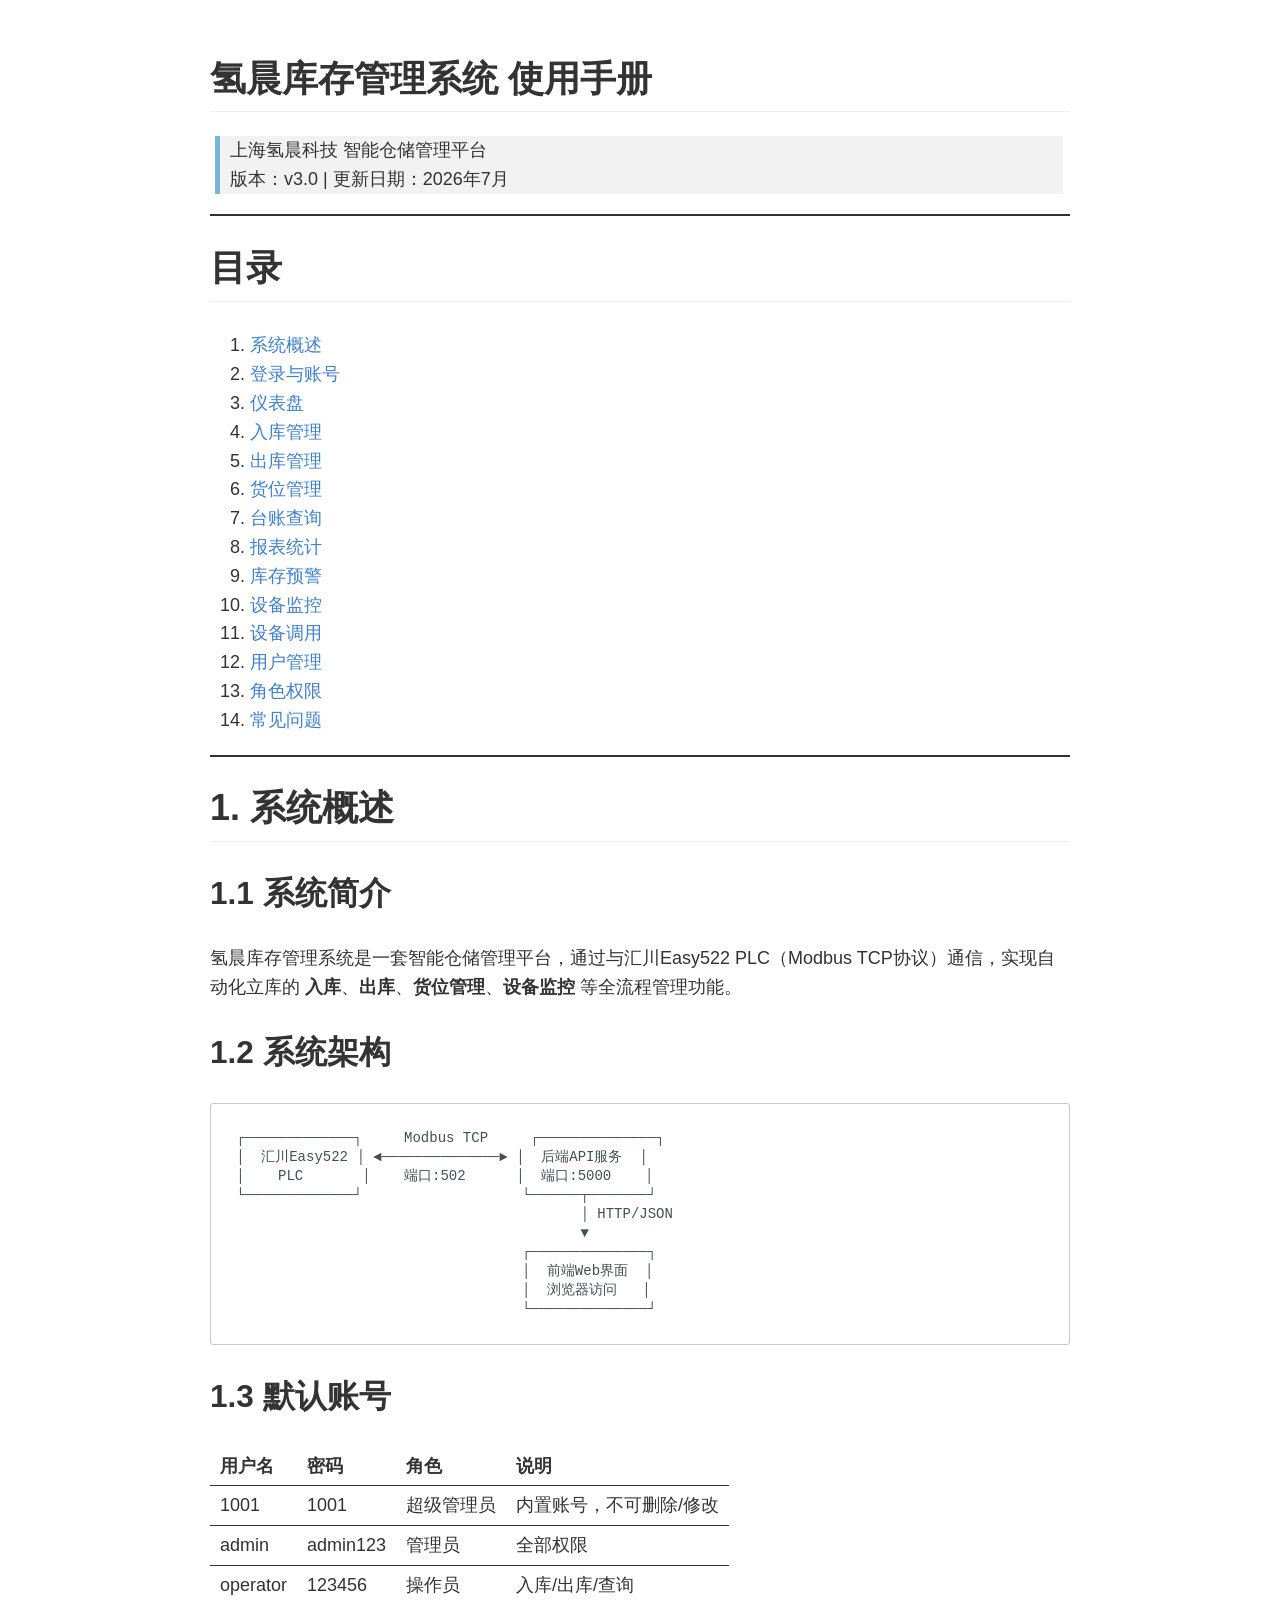
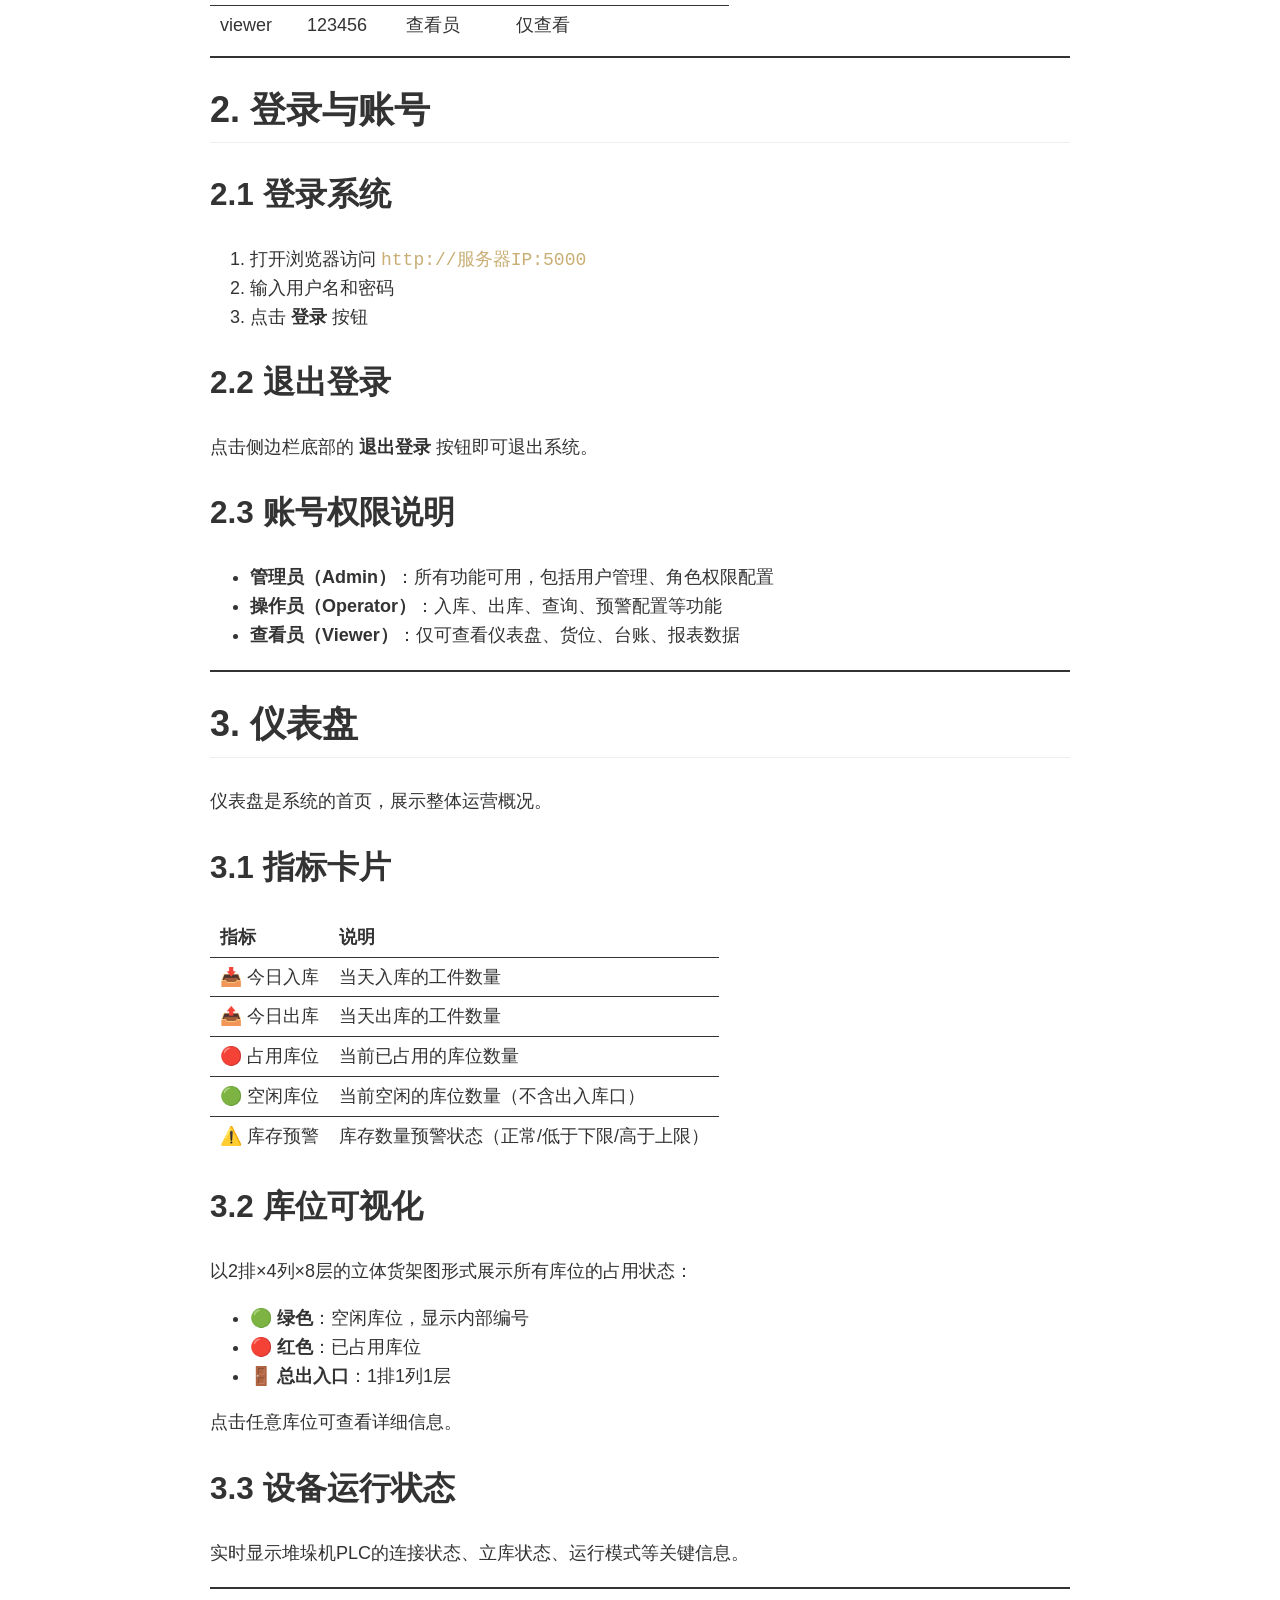
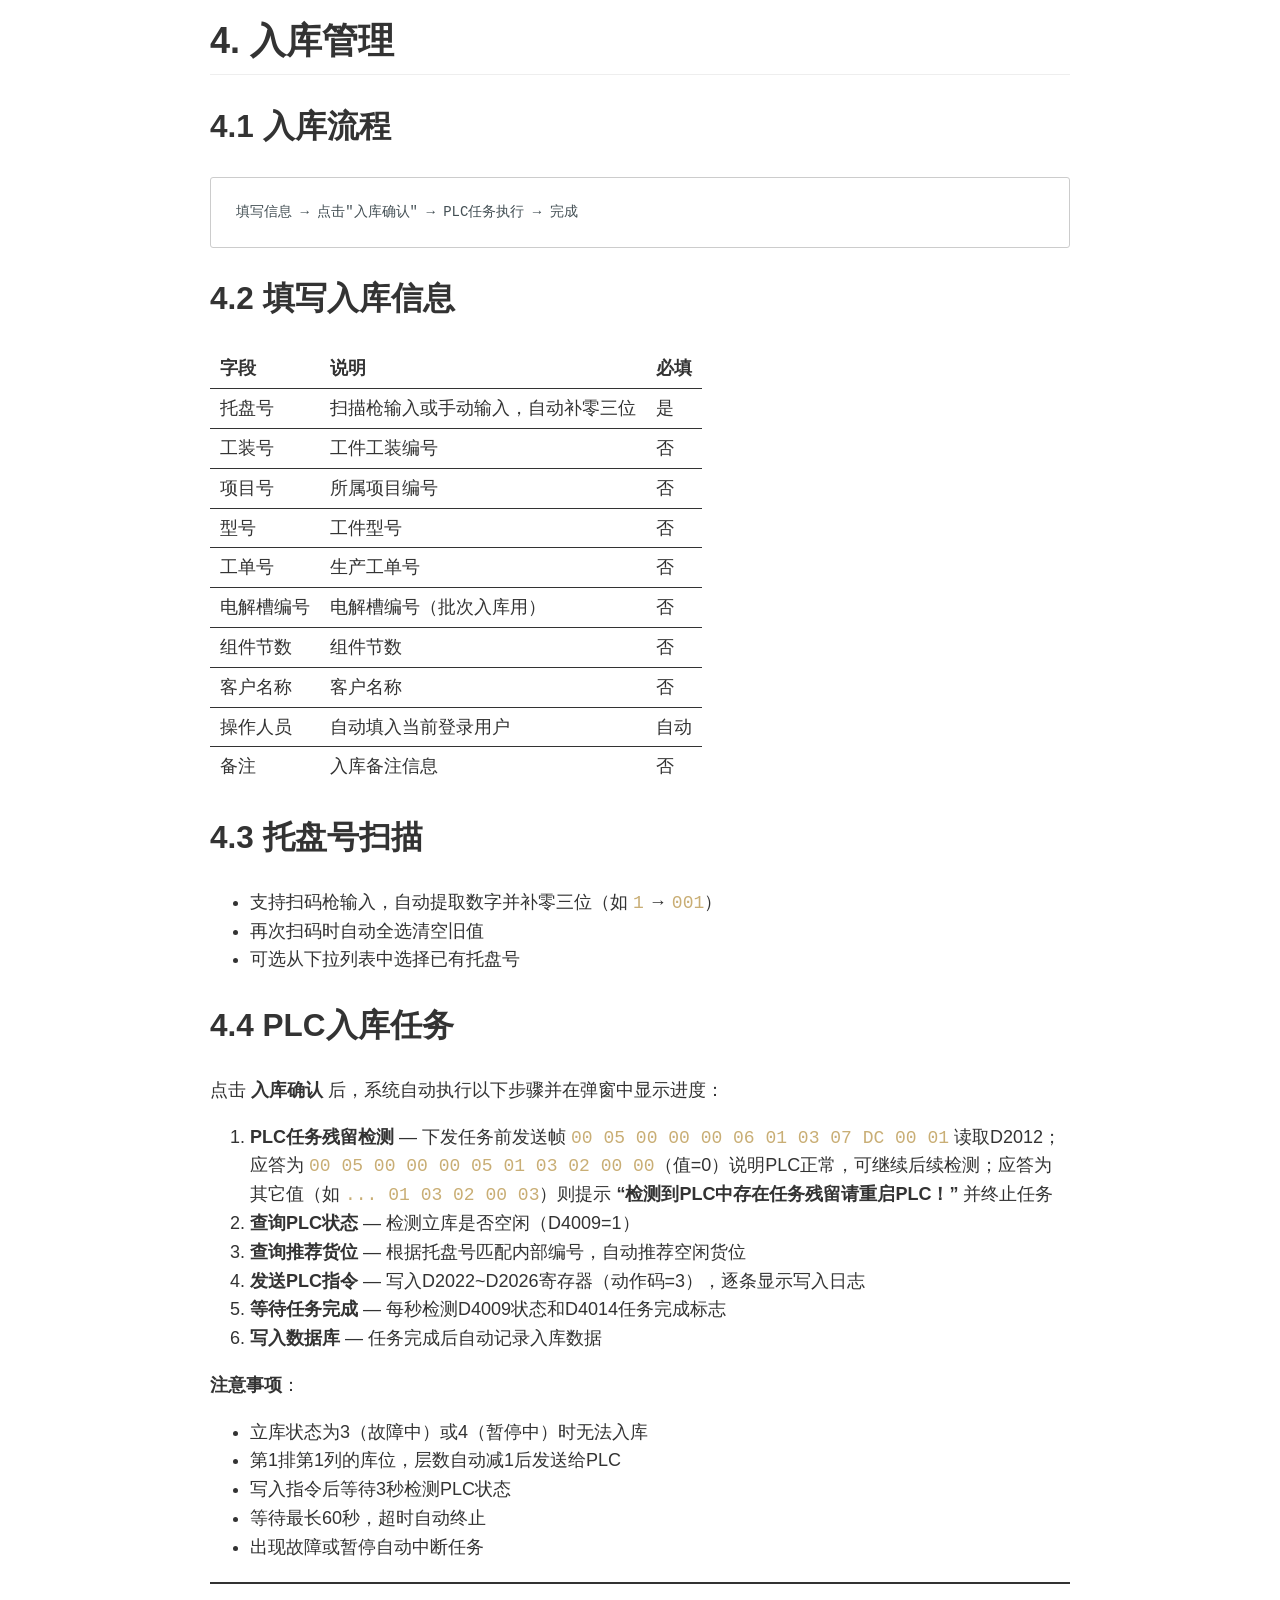
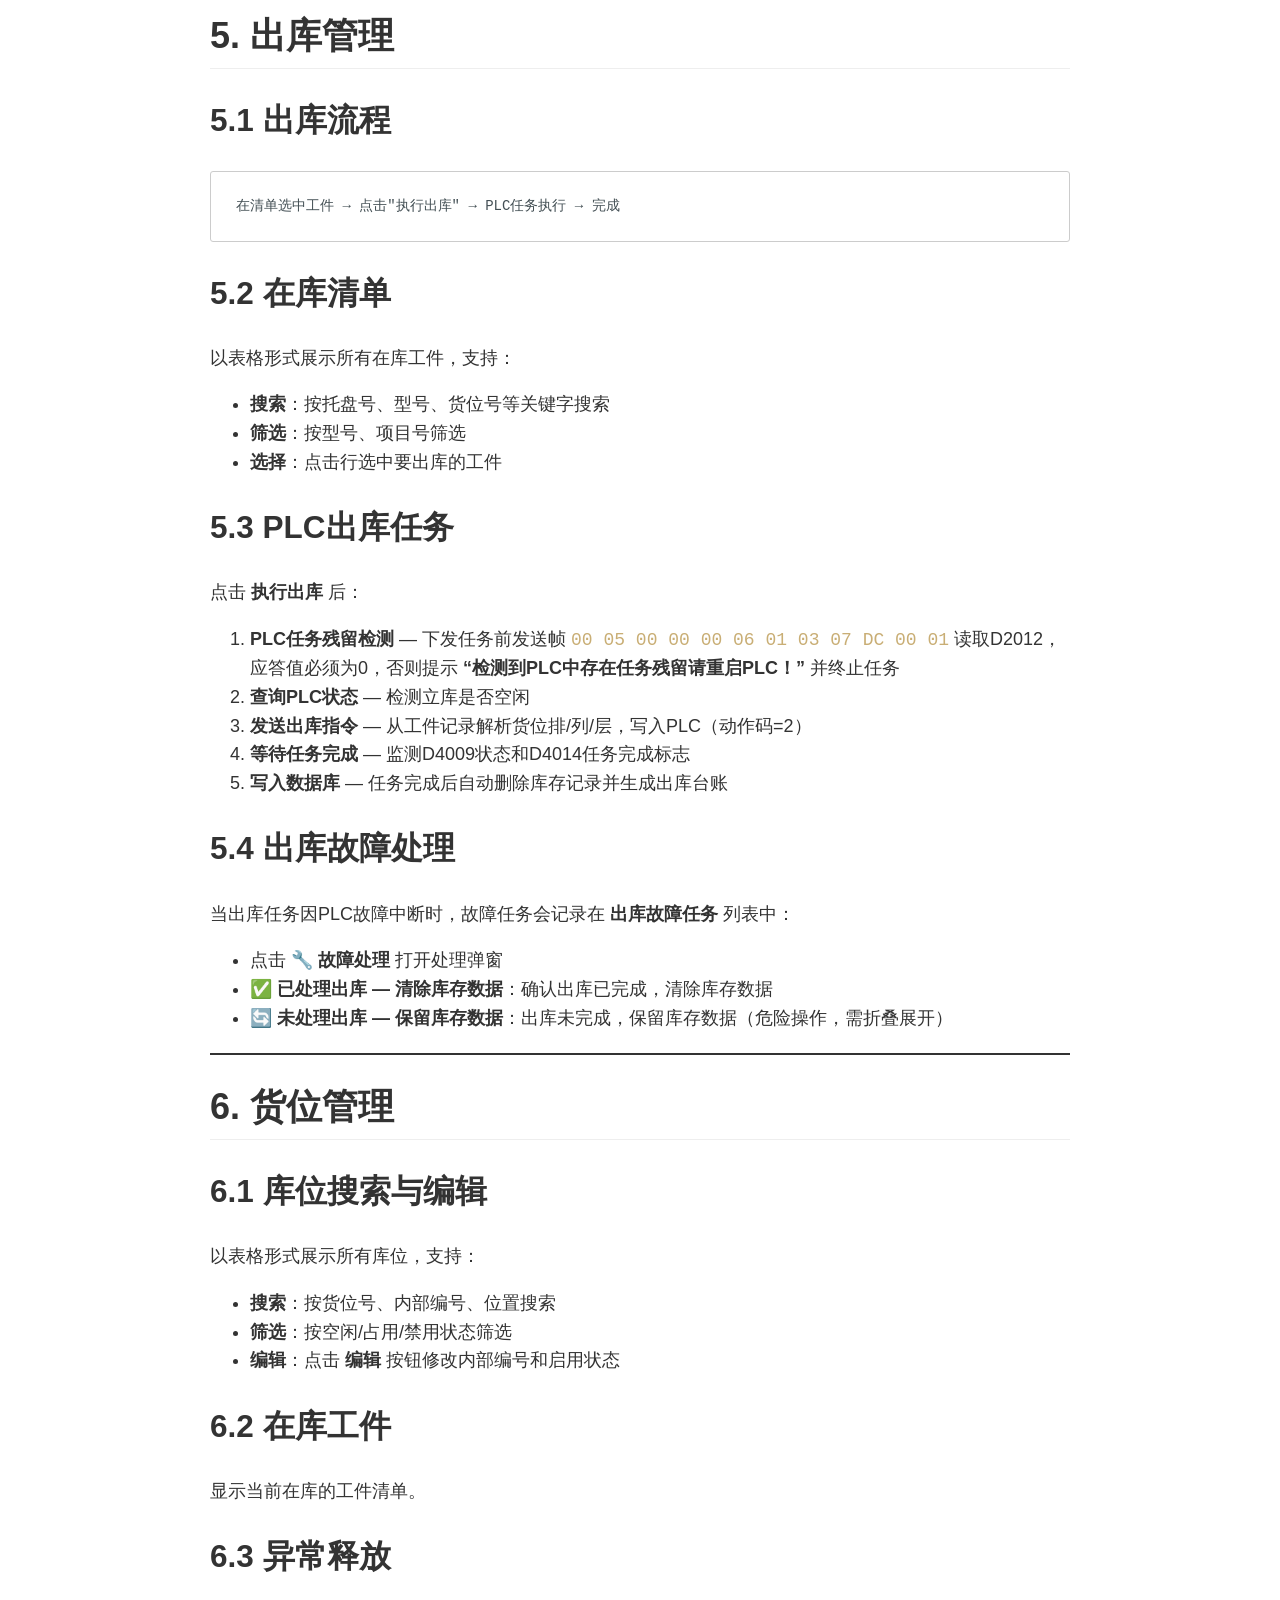
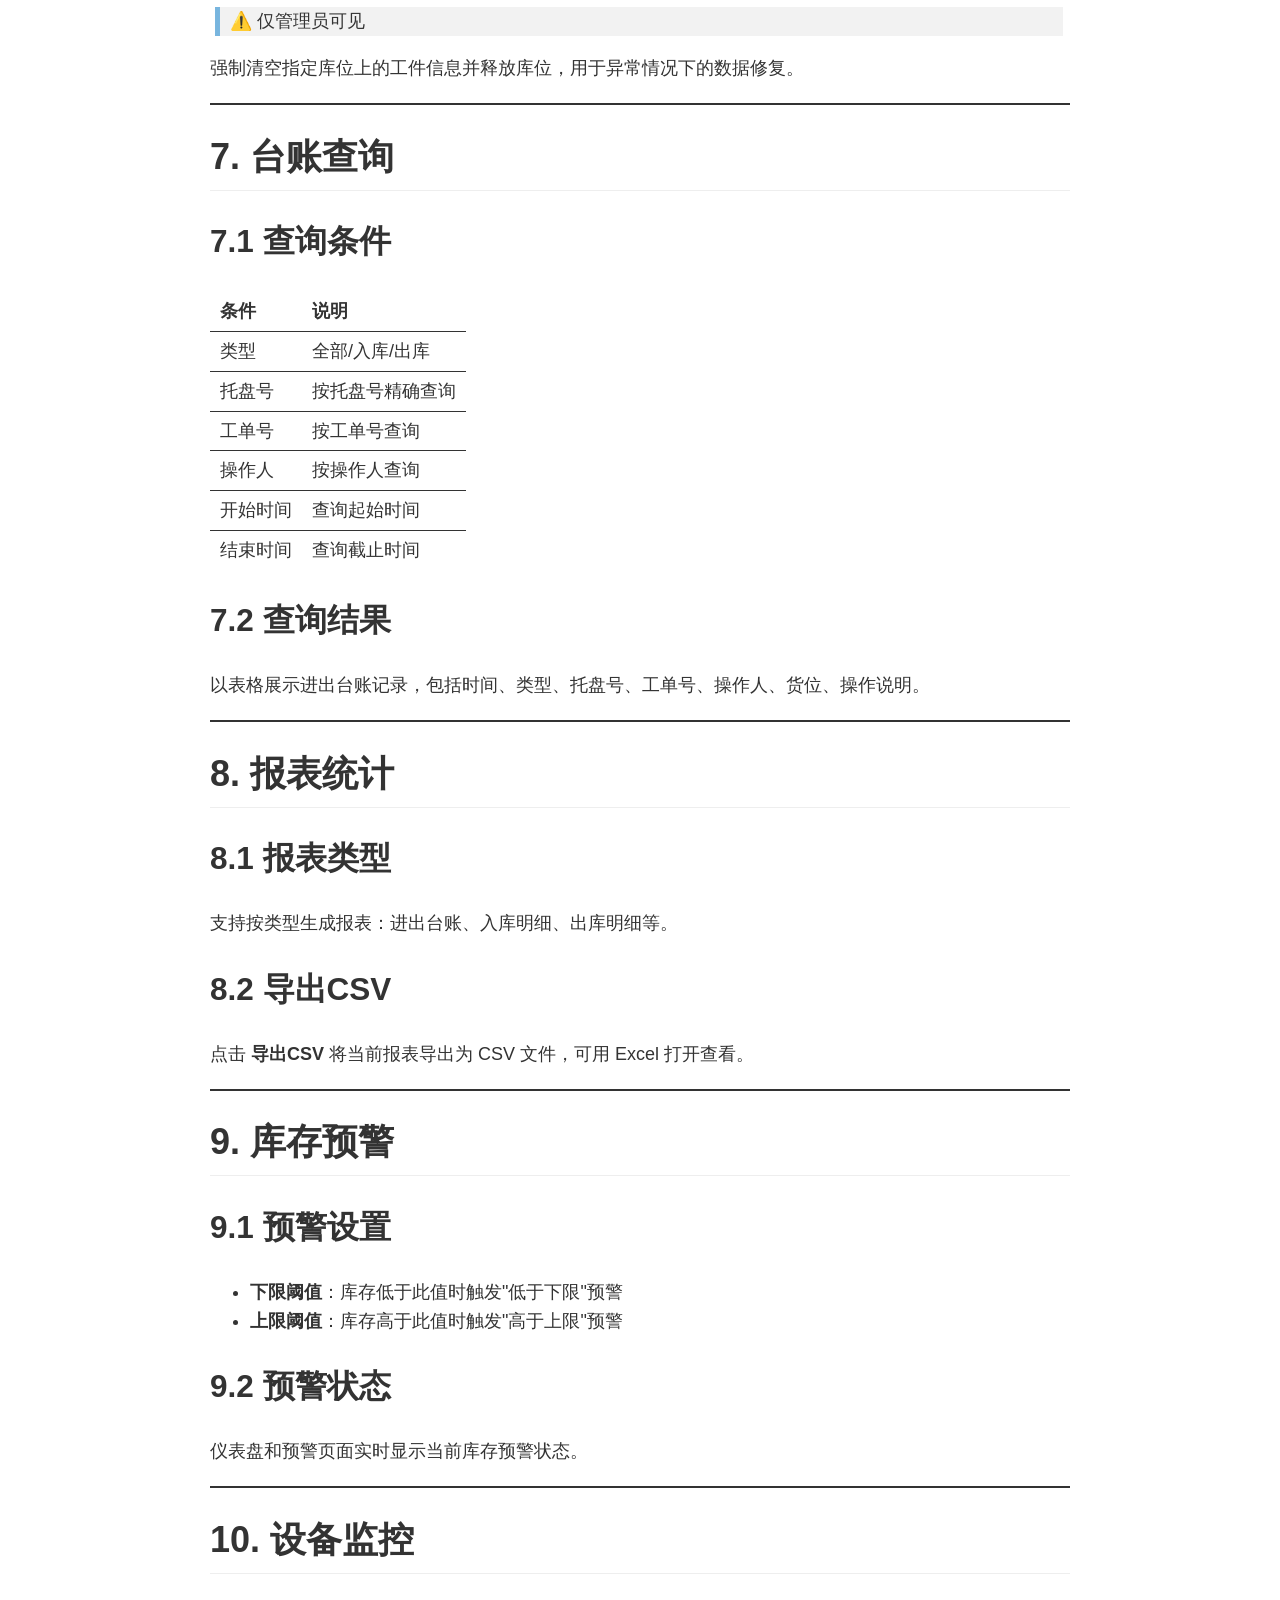
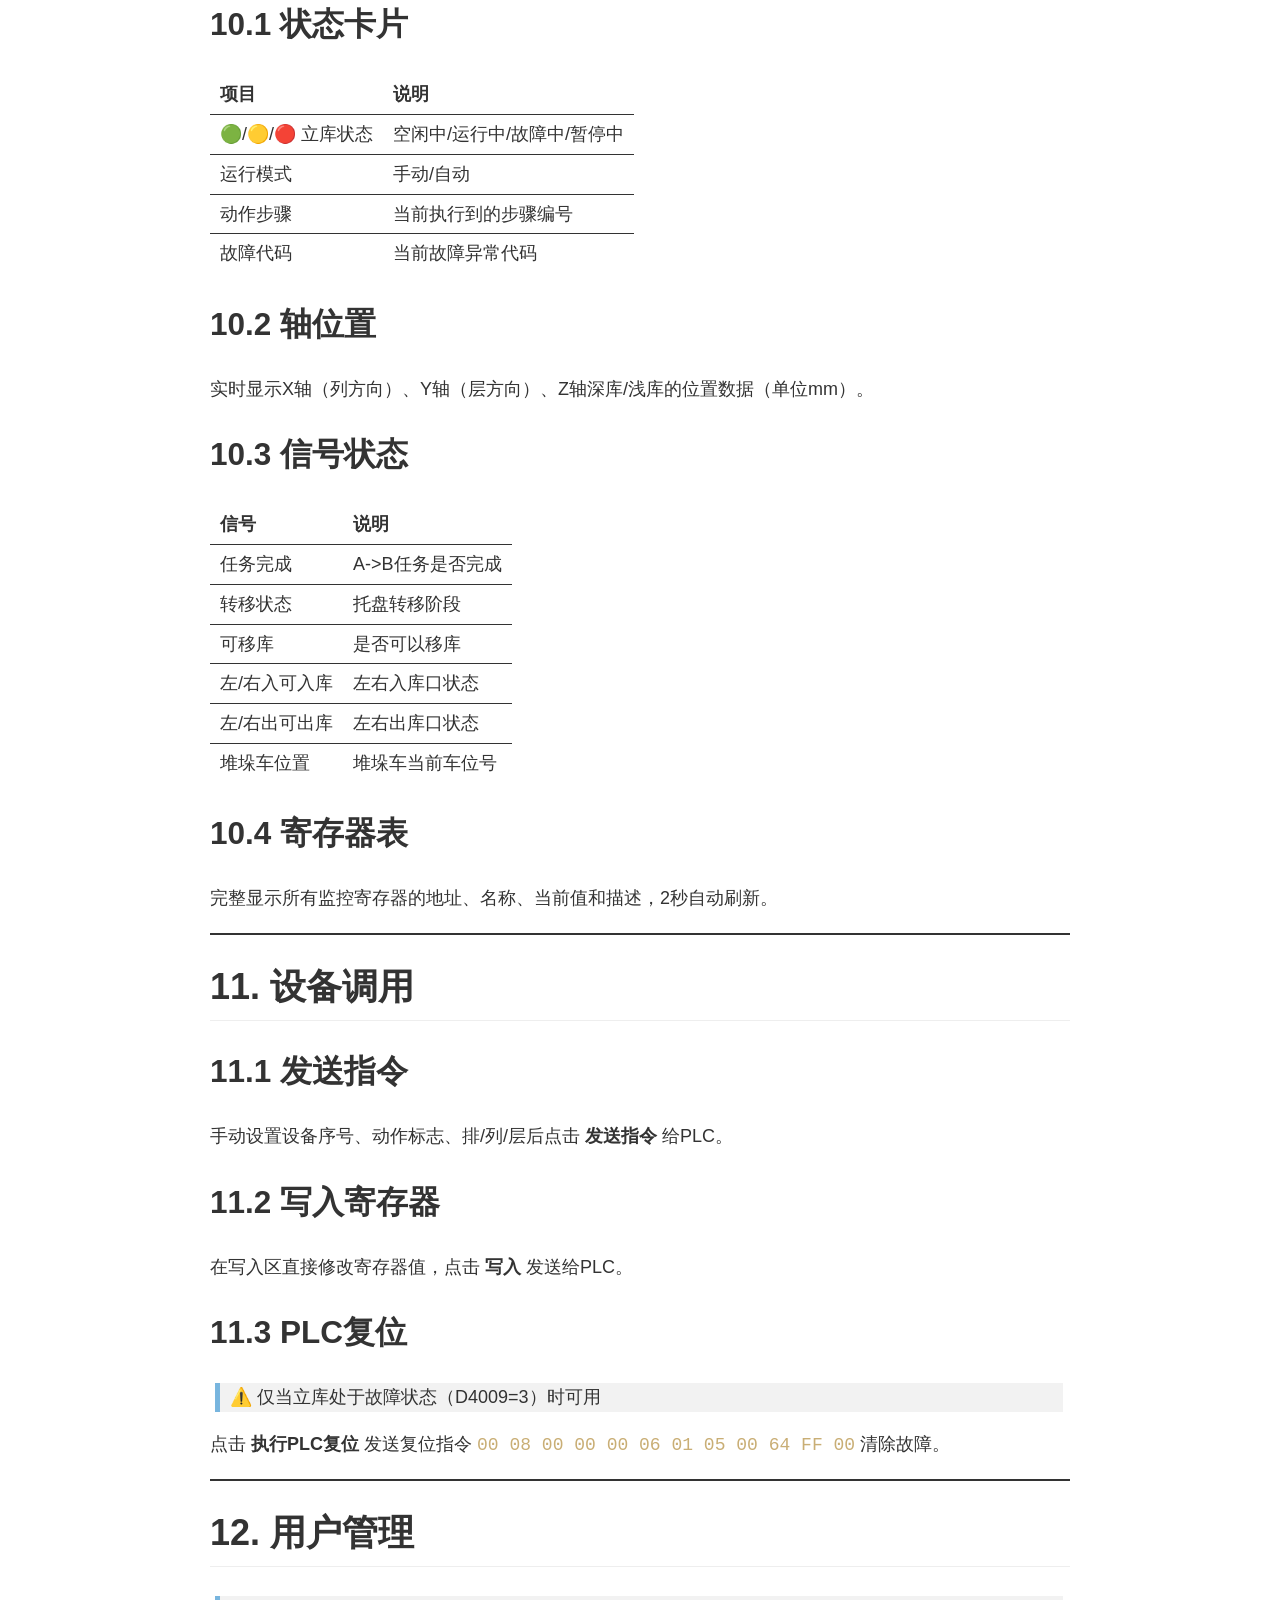
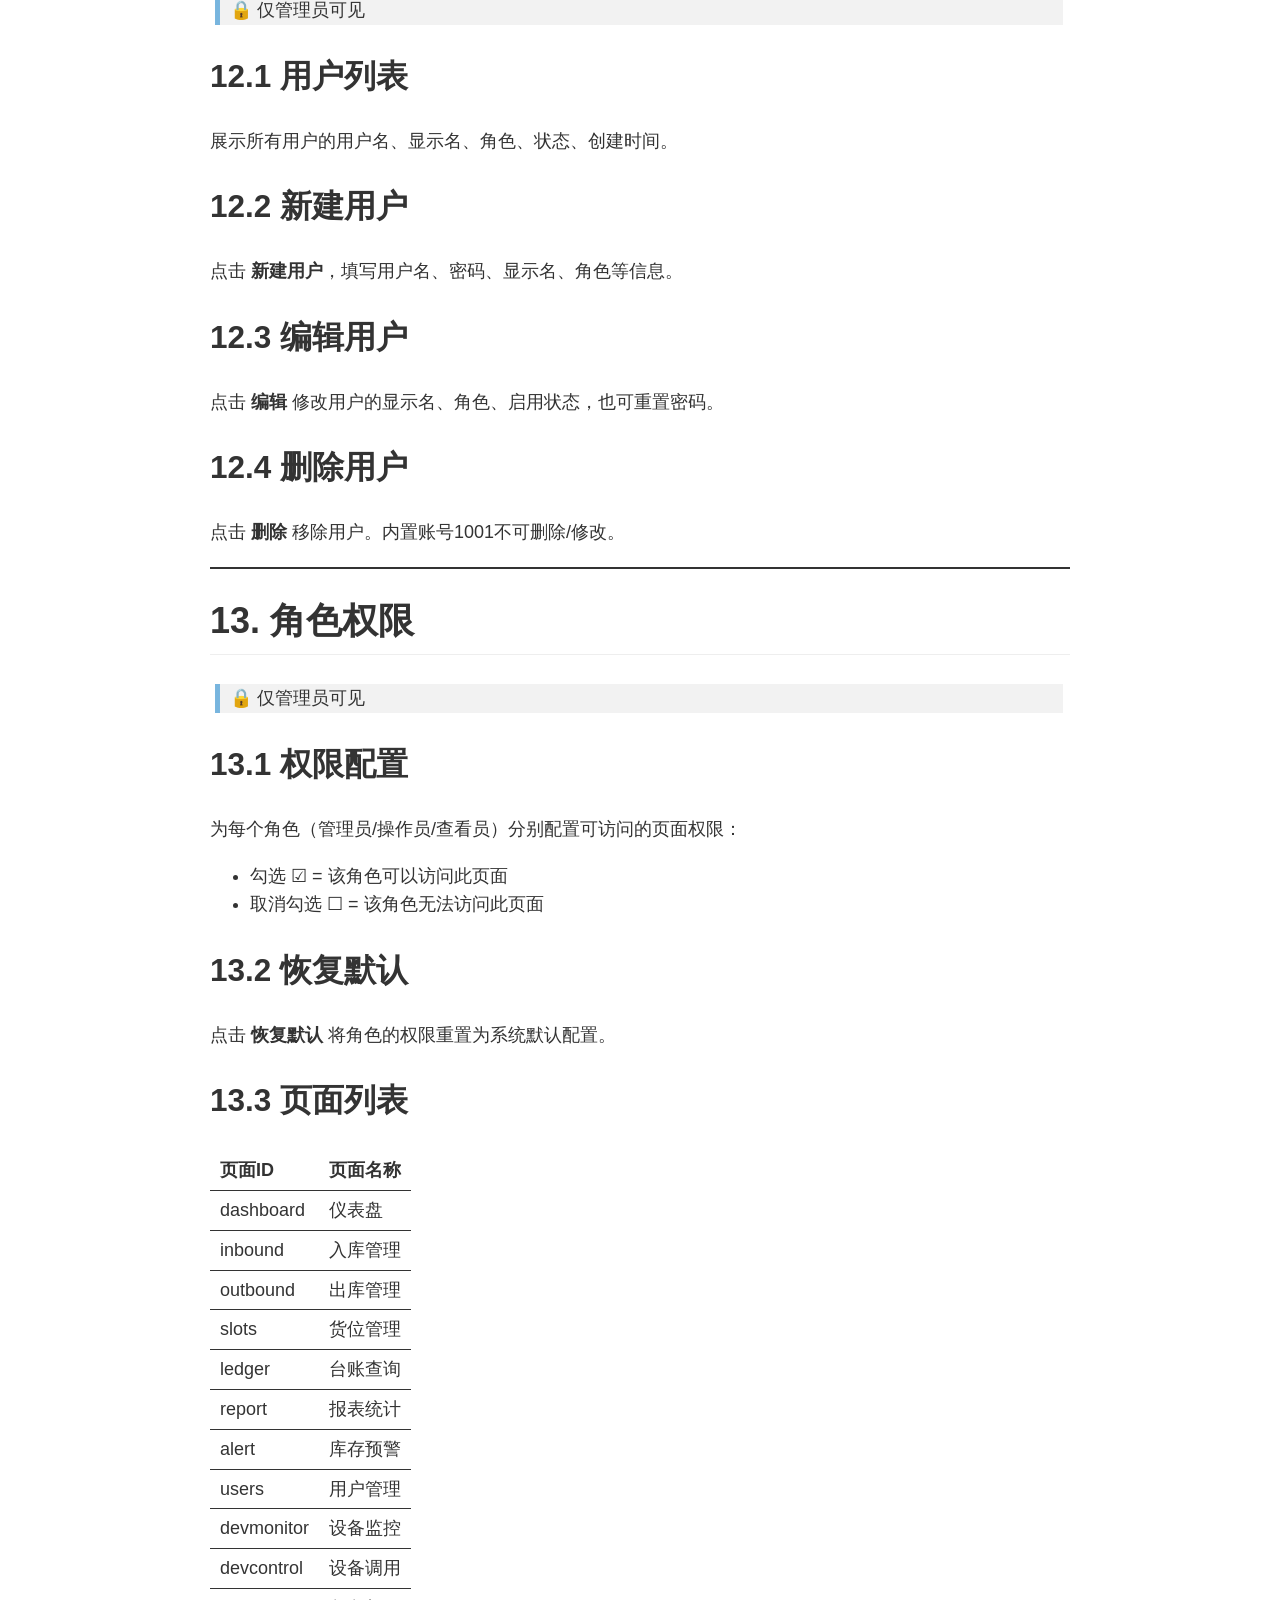
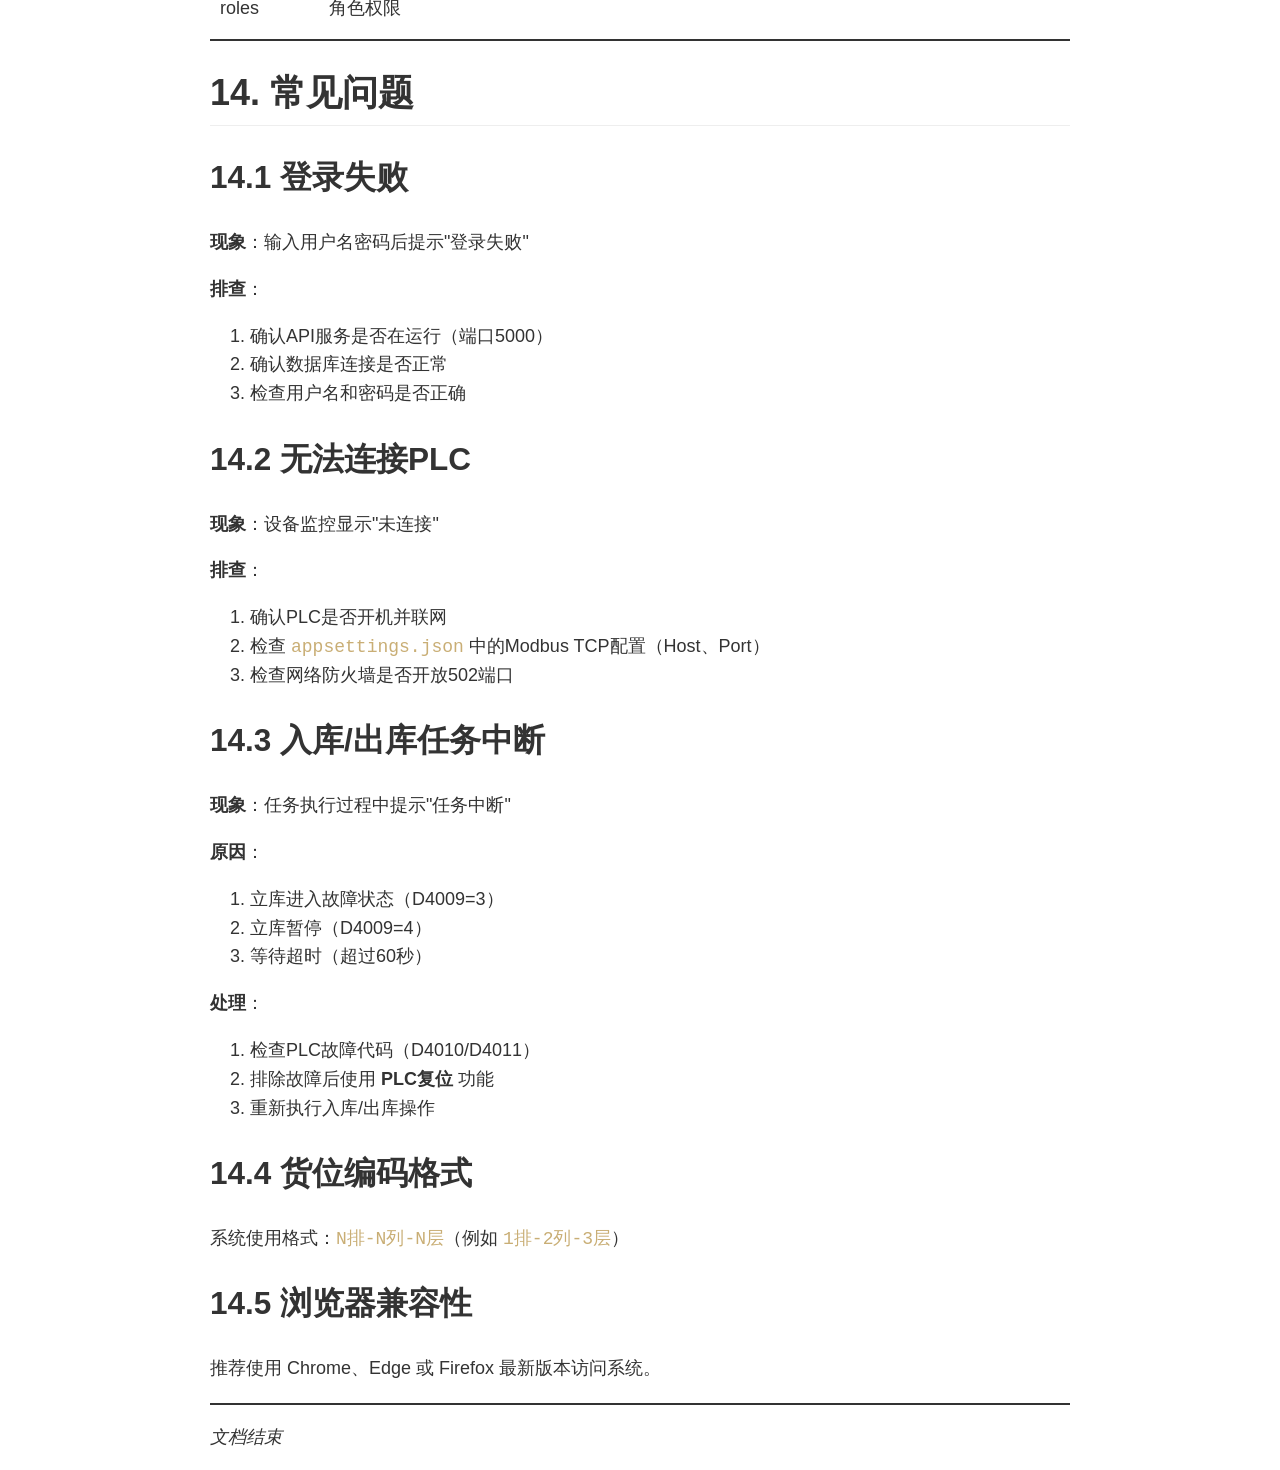
==== commit 4f69fd61: "版本2" ====
--- a/氢晨库存管理系统-使用手册.html
+++ b/氢晨库存管理系统-使用手册.html
@@ -941,6 +941,7 @@
 <h3 id="4.4-plc%E5%85%A5%E5%BA%93%E4%BB%BB%E5%8A%A1" tabindex="-1">4.4 PLC入库任务</h3>
 <p>点击 <strong>入库确认</strong> 后，系统自动执行以下步骤并在弹窗中显示进度：</p>
 <ol>
+<li><strong>PLC任务残留检测</strong> — 下发任务前发送帧 <code>00 05 00 00 00 06 01 03 07 DC 00 01</code> 读取D2012；应答为 <code>00 05 00 00 00 05 01 03 02 00 00</code>（值=0）说明PLC正常，可继续后续检测；应答为其它值（如 <code>... 01 03 02 00 03</code>）则提示 <strong>“检测到PLC中存在任务残留请重启PLC！”</strong> 并终止任务</li>
 <li><strong>查询PLC状态</strong> — 检测立库是否空闲（D4009=1）</li>
 <li><strong>查询推荐货位</strong> — 根据托盘号匹配内部编号，自动推荐空闲货位</li>
 <li><strong>发送PLC指令</strong> — 写入D2022~D2026寄存器（动作码=3），逐条显示写入日志</li>
@@ -970,6 +971,7 @@
 <h3 id="5.3-plc%E5%87%BA%E5%BA%93%E4%BB%BB%E5%8A%A1" tabindex="-1">5.3 PLC出库任务</h3>
 <p>点击 <strong>执行出库</strong> 后：</p>
 <ol>
+<li><strong>PLC任务残留检测</strong> — 下发任务前发送帧 <code>00 05 00 00 00 06 01 03 07 DC 00 01</code> 读取D2012，应答值必须为0，否则提示 <strong>“检测到PLC中存在任务残留请重启PLC！”</strong> 并终止任务</li>
 <li><strong>查询PLC状态</strong> — 检测立库是否空闲</li>
 <li><strong>发送出库指令</strong> — 从工件记录解析货位排/列/层，写入PLC（动作码=2）</li>
 <li><strong>等待任务完成</strong> — 监测D4009状态和D4014任务完成标志</li>
